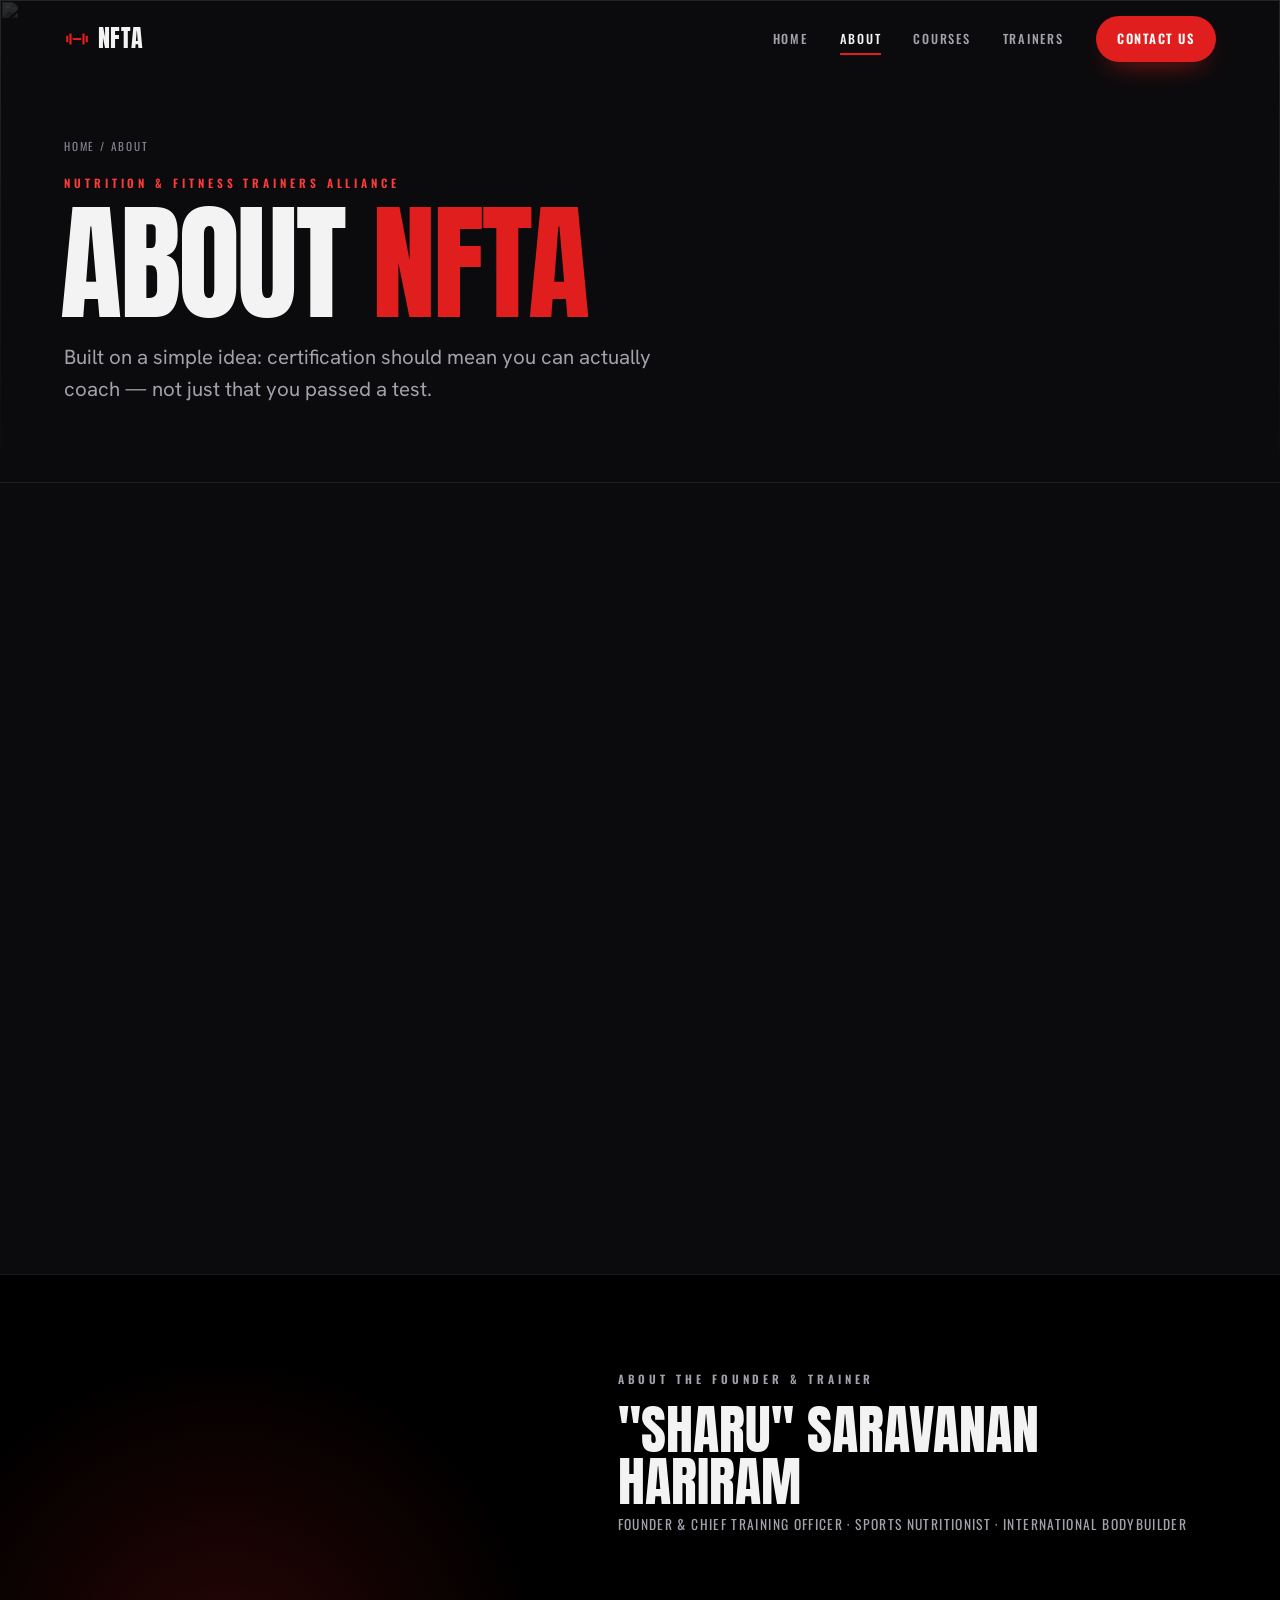
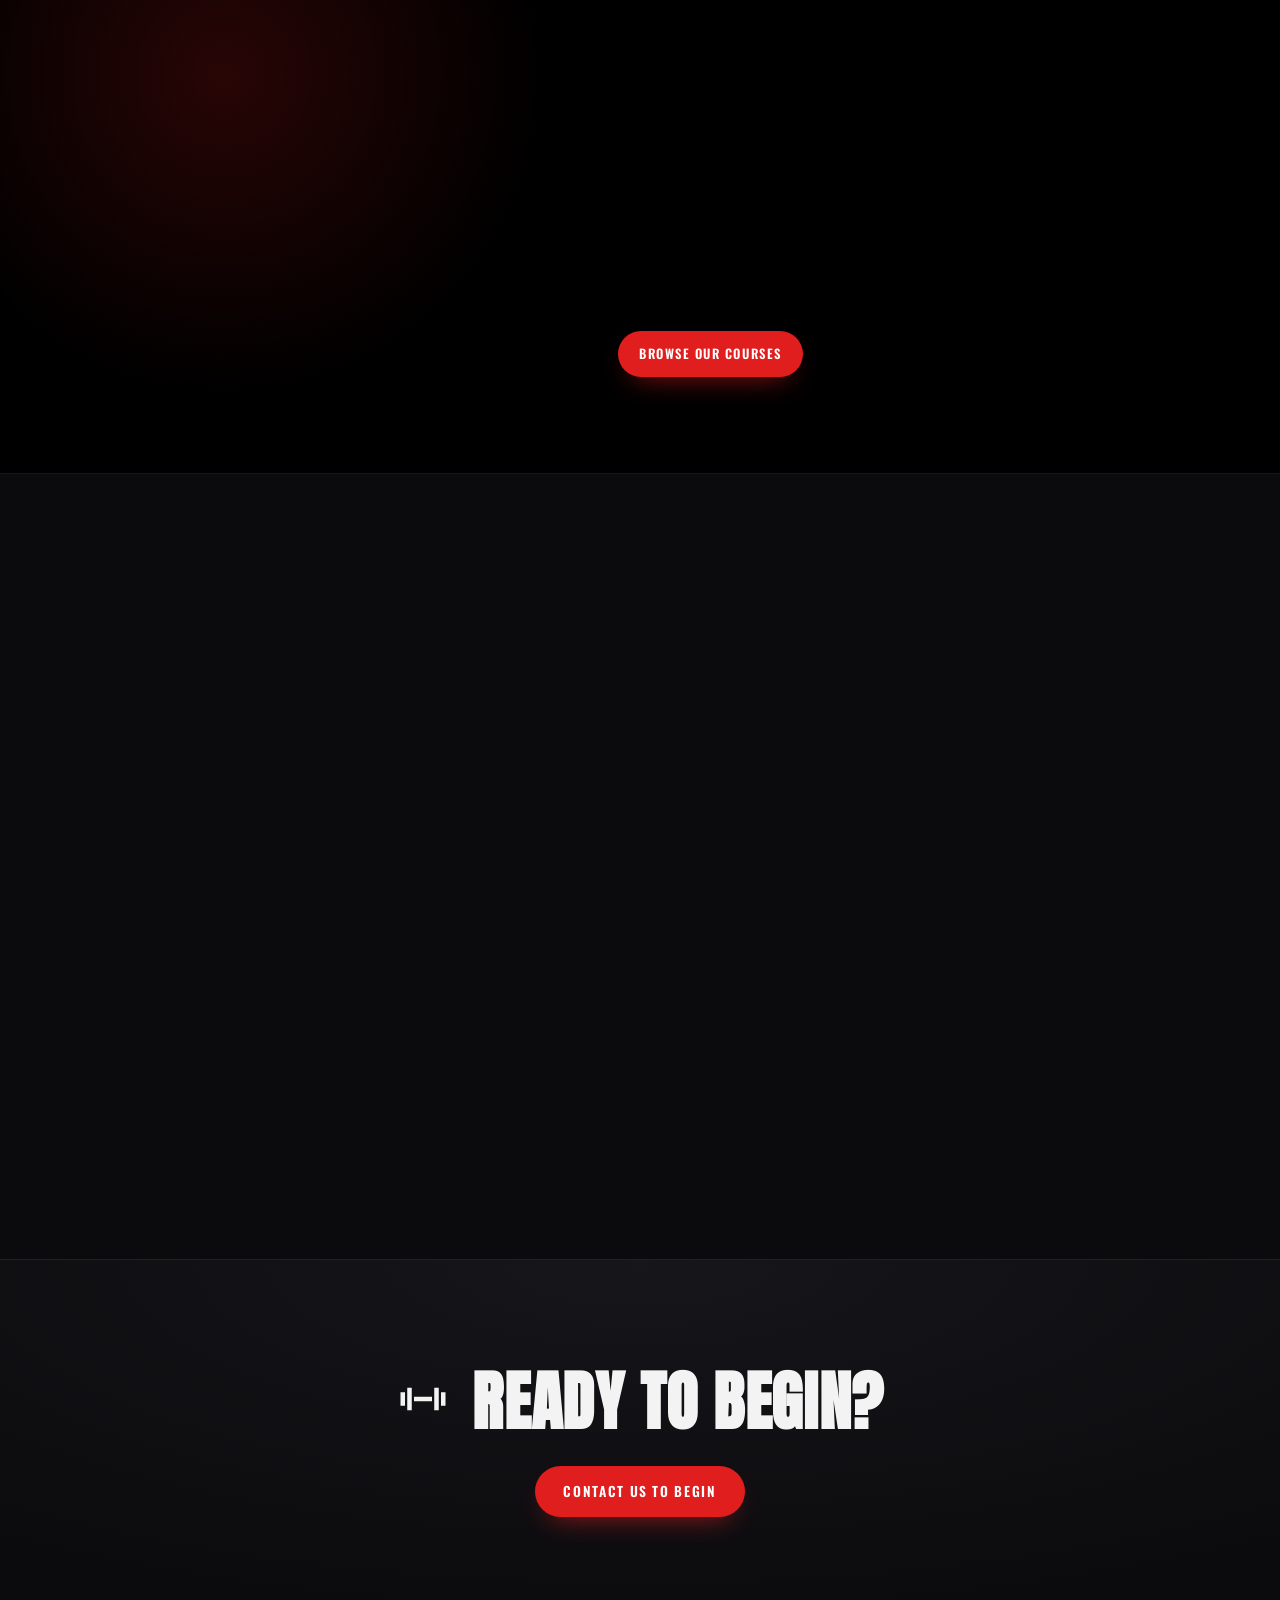
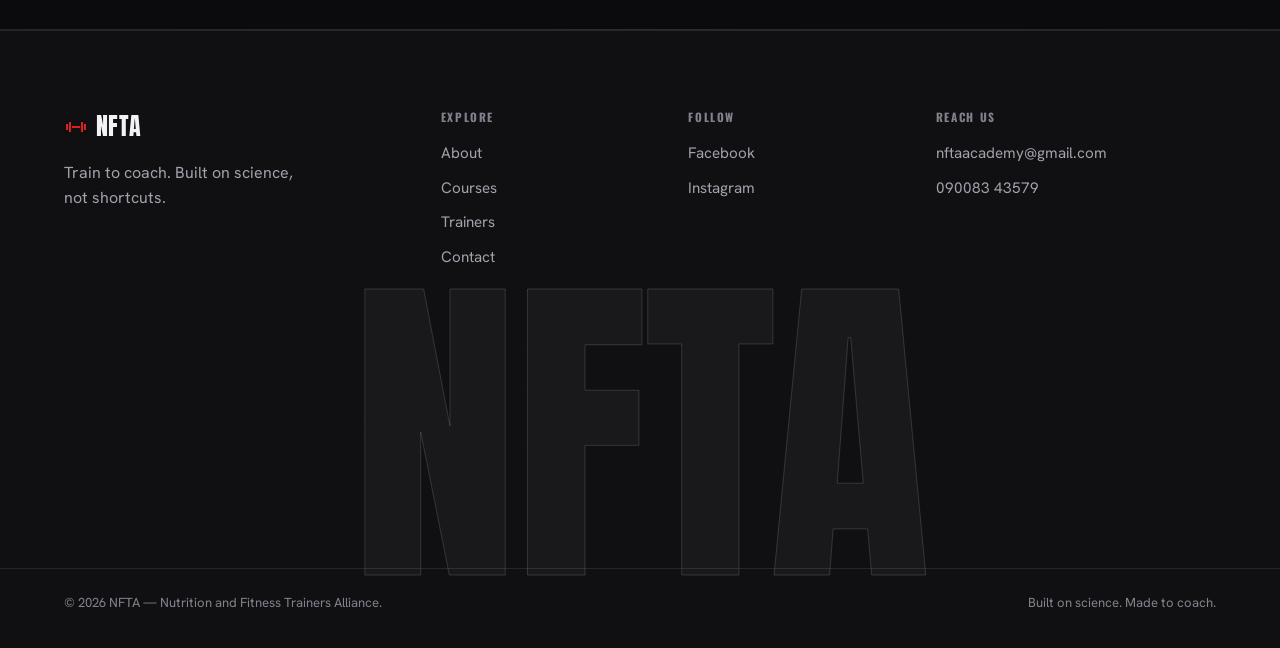
==== about.html @ 06f23789 "NFTA website — 5 pages, GSAP motion, custom cursor" ====
<!DOCTYPE html>
<html lang="en">
<head>
  <meta charset="UTF-8" />
  <meta name="viewport" content="width=device-width, initial-scale=1.0" />
  <title>About NFTA – Nutrition and Fitness Trainers Alliance</title>
  <meta name="description" content="Learn about NFTA (Nutrition and Fitness Trainers Alliance), founded by Saravanan &quot;Sharu&quot; Hariram, offering certified training in fitness, nutrition, and contest prep." />
  <meta name="keywords" content="About NFTA, NFTA story, certified trainers, fitness leadership, Saravanan Sharu Hariram" />
  <link rel="canonical" href="https://nfta.co.in/about.html" />
  <link rel="icon" href="data:image/svg+xml,%3Csvg xmlns='http://www.w3.org/2000/svg' viewBox='0 0 24 24'%3E%3Crect width='24' height='24' rx='5' fill='%230b0b0d'/%3E%3Cpath d='M2 9h2v6H2zM20 9h2v6h-2zM5 7h2v10H5zM17 7h2v10h-2zM8 11h8v2H8z' fill='%23e01e1e'/%3E%3C/svg%3E" />
  <meta property="og:title" content="About NFTA – Nutrition and Fitness Trainers Alliance" />
  <meta property="og:description" content="Founded by Saravanan &quot;Sharu&quot; Hariram — certified training in fitness, nutrition, and contest prep." />
  <meta property="og:type" content="website" />
  <meta property="og:url" content="https://nfta.co.in/about.html" />
  <meta property="og:image" content="https://nfta.co.in/assets/img/founder-sharu.jpg" />
  <meta name="twitter:card" content="summary_large_image" />
  <link rel="preconnect" href="https://fonts.googleapis.com" />
  <link rel="preconnect" href="https://fonts.gstatic.com" crossorigin />
  <link href="https://fonts.googleapis.com/css2?family=Anton&family=Oswald:wght@400;500;600;700&family=Hanken+Grotesk:wght@400;500;600;700&display=swap" rel="stylesheet" />
  <link rel="stylesheet" href="assets/css/styles.css" />
</head>
<body>
  <a class="skip" href="#main">Skip to content</a>
  <header class="nav" id="nav">
    <a href="index.html" class="nav__brand" aria-label="NFTA home">
      <svg class="nav__mark" viewBox="0 0 24 24" width="26" height="26" aria-hidden="true"><path d="M2 9h2v6H2zM20 9h2v6h-2zM5 7h2v10H5zM17 7h2v10h-2zM8 11h8v2H8z" fill="currentColor"/></svg>
      <span class="nav__name">NFTA</span>
    </a>
    <nav class="nav__links" aria-label="Primary">
      <a href="index.html">Home</a>
      <a href="about.html" aria-current="page">About</a>
      <a href="courses.html">Courses</a>
      <a href="trainers.html">Trainers</a>
    </nav>
    <a href="contact.html" class="btn btn--solid nav__cta">Contact Us</a>
    <button class="nav__burger" id="burger" aria-label="Menu" aria-expanded="false"><span></span><span></span></button>
  </header>

  <!-- PAGE HERO -->
  <section class="page-hero" id="main">
    <div class="page-hero__bg"><img src="https://images.unsplash.com/photo-1517836357463-d25dfeac3438?w=1600&q=80&auto=format&fit=crop" alt="" /></div>
    <div class="page-hero__inner">
      <p class="page-hero__crumb"><a href="index.html">Home</a> / About</p>
      <p class="eyebrow page-hero__eyebrow">Nutrition &amp; Fitness Trainers Alliance</p>
      <h1 class="page-hero__title">About <span class="accent">NFTA</span></h1>
      <p class="page-hero__sub">Built on a simple idea: certification should mean you can actually coach — not just that you passed a test.</p>
    </div>
  </section>

  <!-- STORY -->
  <section class="wrap">
    <div class="story">
      <figure class="story__media" data-tilt data-reveal>
        <img src="https://images.unsplash.com/photo-1594381898411-846e7d193883?w=800&q=80&auto=format&fit=crop" alt="Saravanan Sharu Hariram, Founder of NFTA" />
      </figure>
      <div class="story__copy">
        <h2 class="h-block" data-reveal>Our <span class="accent">Story</span></h2>
        <p class="lead-muted" data-reveal>
          NFTA was founded in 2023 by Saravanan "Sharu" Hariram — a trainer, sports nutritionist, and
          competitive bodybuilder who saw a gap in Indian fitness education: too many certifications taught
          theory disconnected from what coaching a real client actually requires.
        </p>
        <p data-reveal style="color:var(--muted)">
          NFTA was built to close that gap — combining scientific grounding with the applied, hands-on skill
          that coaching demands. The journey started earlier, in 2007, when Sharu began certifying trainers in
          South India; since then he has empowered <b style="color:var(--text)">2,500+ trainers</b> to build real
          careers in a fast-evolving industry.
        </p>
      </div>
    </div>
  </section>

  <!-- ABOUT THE FOUNDER & TRAINER -->
  <section class="founder-feat">
    <div class="founder-feat__grid">
      <figure class="founder-feat__photo" data-reveal>
        <img src="assets/img/founder-sharu.jpg" alt="Saravanan &quot;Sharu&quot; Hariram — Founder and Chief Training Officer of NFTA"
             style="aspect-ratio:5/7;object-fit:cover;background:#000"
             onerror="this.onerror=null;this.src='data:image/svg+xml;utf8,%3Csvg xmlns=%22http://www.w3.org/2000/svg%22 width=%22500%22 height=%22700%22%3E%3Crect width=%22500%22 height=%22700%22 fill=%22%23000%22/%3E%3Ctext x=%2250%25%22 y=%2246%25%22 fill=%22%23e01e1e%22 font-family=%22Arial%22 font-size=%2244%22 font-weight=%22bold%22 text-anchor=%22middle%22%3ESHARU%3C/text%3E%3Ctext x=%2250%25%22 y=%2253%25%22 fill=%22%23888%22 font-family=%22Arial%22 font-size=%2216%22 text-anchor=%22middle%22%3Esave founder-sharu.jpg here%3C/text%3E%3C/svg%3E'" />
        <span class="founder-feat__badge">International Master Trainer</span>
      </figure>
      <div class="founder-feat__copy">
        <p class="eyebrow">About the Founder &amp; Trainer</p>
        <h2 class="founder-feat__name">"Sharu" Saravanan Hariram</h2>
        <p class="founder-feat__role">Founder &amp; Chief Training Officer · Sports Nutritionist · International Bodybuilder</p>
        <p data-reveal>
          In <b>2007</b>, a certification course for trainers was initiated in South India by International Master
          Trainer and Sports Nutritionist "Sharu" Saravanan Hariram — with an objective to give students a solid
          understanding of the scientific principles related to fitness. He strongly believed that incorporating
          scientific knowledge into training programs is crucial for their effectiveness, because a structured
          educational program enables individuals to responsibly pursue their fitness and science-integrated goals.
        </p>
        <p data-reveal>
          So far, through his Certified Fitness Trainer course, he has empowered more than <b>2,500 trainers</b>
          and fitness enthusiasts to excel in the ever-evolving fitness industry — competent professionals who
          demonstrate their grasp of both the theoretical and practical aspects of fitness.
        </p>
        <div class="founder-feat__creds" data-reveal>
          <span>ACE-PT</span><span>CHFT</span><span>CSN</span><span>PY-T</span>
        </div>
        <div style="margin-top:1.8rem">
          <a href="courses.html" class="btn btn--solid">Browse Our Courses</a>
        </div>
      </div>
    </div>
  </section>

  <!-- VISION / MISSION -->
  <section class="wrap">
    <div class="vm">
      <article class="vm__card" data-card>
        <h3>Our <span class="accent">Vision</span></h3>
        <p>To be India's most trusted training body for fitness, nutrition, and physique coaching — producing certified professionals who are genuinely equipped to coach, not just credentialed to claim they can.</p>
      </article>
      <article class="vm__card" data-card>
        <h3>Our <span class="accent">Mission</span></h3>
        <p>To deliver applied, science-grounded training in fitness, nutrition, and contest-prep coaching — built on integrity, practical skill, and real coaching outcomes.</p>
      </article>
    </div>
  </section>

  <!-- VALUES -->
  <section class="wrap" style="padding-top:0">
    <h2 class="h-block" data-reveal>Our <span class="accent">Values</span></h2>
    <div class="values">
      <article class="value" data-card>
        <i>01</i><h4>Integrity in education</h4>
        <p>No overstated claims, no shortcuts in the curriculum. What we teach is what holds up in the field.</p>
      </article>
      <article class="value" data-card>
        <i>02</i><h4>Applied over theoretical</h4>
        <p>Every module is built to be usable in an actual coaching session — not just recited in an interview.</p>
      </article>
      <article class="value" data-card>
        <i>03</i><h4>Founder-led standards</h4>
        <p>Sharu stays directly involved in shaping the curriculum — the standards are set by someone still doing the work.</p>
      </article>
    </div>
  </section>

  <!-- CTA -->
  <section class="cta">
    <div class="cta__inner">
      <div class="cta__icon"><svg viewBox="0 0 24 24" width="54" height="54" aria-hidden="true"><path d="M2 9h2v6H2zM20 9h2v6h-2zM5 7h2v10H5zM17 7h2v10h-2zM8 11h8v2H8z" fill="currentColor"/></svg></div>
      <h2 class="cta__text">Ready To Begin?</h2>
    </div>
    <a href="contact.html" class="btn btn--solid cta__btn">Contact Us to Begin</a>
  </section>

  <!-- FOOTER -->
  <footer class="footer">
    <div class="footer__cols">
      <div class="footer__brand">
        <div class="nav__brand"><svg class="nav__mark" viewBox="0 0 24 24" width="24" height="24" aria-hidden="true"><path d="M2 9h2v6H2zM20 9h2v6h-2zM5 7h2v10H5zM17 7h2v10h-2zM8 11h8v2H8z" fill="currentColor"/></svg><span class="nav__name">NFTA</span></div>
        <p>Train to coach. Built on science, not shortcuts.</p>
      </div>
      <nav class="footer__nav" aria-label="Explore"><h4>Explore</h4><a href="about.html">About</a><a href="courses.html">Courses</a><a href="trainers.html">Trainers</a><a href="contact.html">Contact</a></nav>
      <nav class="footer__nav" aria-label="Social"><h4>Follow</h4><a href="https://www.facebook.com/NFTA.Academy" target="_blank" rel="noopener">Facebook</a><a href="https://instagram.com/nfta.academy" target="_blank" rel="noopener">Instagram</a></nav>
      <div class="footer__nav"><h4>Reach us</h4><a href="mailto:nftaacademy@gmail.com">nftaacademy@gmail.com</a><a href="tel:09008343579">090083 43579</a></div>
    </div>
    <div class="footer__wordmark" aria-hidden="true">NFTA</div>
    <div class="footer__base"><p>© 2026 NFTA — Nutrition and Fitness Trainers Alliance.</p><p>Built on science. Made to coach.</p></div>
  </footer>

  <script src="https://cdnjs.cloudflare.com/ajax/libs/gsap/3.12.5/gsap.min.js"></script>
  <script src="https://cdnjs.cloudflare.com/ajax/libs/gsap/3.12.5/ScrollTrigger.min.js"></script>
  <script src="assets/js/main.js"></script>
</body>
</html>
---- assets/css/styles.css ----
/* =========================================================
   NFTA — Personal Trainer Academy
   Design tokens. Swap --accent to NFTA orange (#ff4c00) later.
   ========================================================= */
:root{
  --bg:        #0b0b0d;
  --bg-2:      #101013;
  --surface:   #17171c;
  --surface-2: #1e1e24;
  --line:      rgba(255,255,255,.09);
  --text:      #f3f3f4;
  --muted:     #a2a2ac;
  --muted-2:   #82828d;

  /* ACCENT — change this one value to re-skin the whole site */
  --accent:    #e01e1e;
  --accent-hi: #ff3a3a;
  --accent-dk: #a41414;

  --maxw: 1280px;
  --pad: clamp(1.25rem, 5vw, 5rem);
  --r: 14px;

  --f-display: "Anton", "Oswald", sans-serif;
  --f-head:    "Oswald", sans-serif;
  --f-body:    "Hanken Grotesk", system-ui, sans-serif;
}

/* ---------- Reset ---------- */
*,*::before,*::after{ box-sizing:border-box; margin:0; padding:0; }
html{ scroll-behavior:smooth; -webkit-text-size-adjust:100%; }
body{
  background:var(--bg);
  color:var(--text);
  font-family:var(--f-body);
  line-height:1.55;
  overflow-x:hidden;
  -webkit-font-smoothing:antialiased;
}
img{ display:block; max-width:100%; height:auto; }
a{ color:inherit; text-decoration:none; }
ul,ol{ list-style:none; }
button{ font-family:inherit; cursor:pointer; }
::selection{ background:var(--accent); color:#fff; }

/* Visible keyboard focus (mouse users unaffected) */
:focus-visible{ outline:2px solid var(--accent-hi); outline-offset:3px; border-radius:3px; }
a:focus-visible,.btn:focus-visible{ outline-offset:4px; }
.field input:focus-visible,.field select:focus-visible,.field textarea:focus-visible{ outline:none; }
/* Skip link */
.skip{ position:absolute; left:-999px; top:0; z-index:300; background:var(--accent); color:#fff; padding:.7em 1.2em; border-radius:0 0 8px 0; font-family:var(--f-head); text-transform:uppercase; letter-spacing:.08em; font-size:.8rem; }
.skip:focus{ left:0; }

/* ---------- Shared typography ---------- */
.eyebrow{
  font-family:var(--f-head);
  text-transform:uppercase;
  letter-spacing:.34em;
  font-size:.72rem;
  font-weight:600;
  color:var(--accent-hi);
}
.h-section{
  font-family:var(--f-display);
  text-transform:uppercase;
  font-weight:400;
  font-size:clamp(2.4rem, 6vw, 5rem);
  line-height:.94;
  letter-spacing:-.015em;
}
.h-section .accent{ color:var(--accent); }
.accent{ color:var(--accent); }
.lead-muted{
  color:var(--muted);
  font-size:clamp(1rem, 1.3vw, 1.12rem);
  max-width:52ch;
}
.lead-muted em, .hero__lead em{ color:var(--text); font-style:normal; }

/* ---------- Buttons ---------- */
.btn{
  --bg-btn:var(--accent);
  display:inline-flex; align-items:center; gap:.55em;
  font-family:var(--f-head);
  text-transform:uppercase; letter-spacing:.12em;
  font-size:.8rem; font-weight:600;
  padding:.95em 1.6em;
  border-radius:100px;
  border:1.5px solid transparent;
  transition:transform .35s cubic-bezier(.2,.7,.2,1), background .3s, color .3s, border-color .3s;
  white-space:nowrap;
}
.btn:hover{ transform:translateY(-3px); }
.btn:active{ transform:translateY(-1px); transition-duration:.08s; }
.btn--solid{ background:var(--accent); color:#fff; box-shadow:0 12px 28px -14px rgba(224,30,30,.8); }
.btn--solid:hover{ background:var(--accent-hi); }
.btn--outline{ border-color:var(--line); color:var(--text); }
.btn--outline:hover{ border-color:var(--accent); color:var(--accent-hi); }
.btn--ghost{ border-color:rgba(255,255,255,.35); color:#fff; backdrop-filter:blur(6px); background:rgba(0,0,0,.15); }
.btn--ghost:hover{ background:var(--accent); border-color:var(--accent); }
.btn__arrow{ font-size:1.05em; }

/* =========================================================
   PRELOADER
   ========================================================= */
.preloader{
  position:fixed; inset:0; z-index:200;
  background:var(--bg);
  display:grid; place-content:center; gap:1.4rem;
}
.preloader__word{ display:flex; gap:.1em; font-family:var(--f-display); font-size:clamp(3rem,12vw,7rem); }
.preloader__word span{ opacity:0; transform:translateY(40%); }
.preloader__bar{ width:min(46vw,320px); height:3px; background:var(--line); overflow:hidden; border-radius:2px; }
.preloader__bar i{ display:block; height:100%; width:0; background:var(--accent); }
body.is-loaded .preloader{ pointer-events:none; }

/* =========================================================
   NAV
   ========================================================= */
.nav{
  position:fixed; inset:0 0 auto 0; z-index:100;
  display:flex; align-items:center; justify-content:space-between;
  gap:1.5rem;
  padding:1rem var(--pad);
  transition:background .4s, border-color .4s, box-shadow .4s;
  border-bottom:1px solid transparent;
}
.nav.is-stuck{
  background:rgba(11,11,13,.82);
  backdrop-filter:blur(14px);
  border-bottom-color:var(--line);
  box-shadow:0 10px 30px -20px rgba(0,0,0,.9);
}
.nav__brand{ display:flex; align-items:center; gap:.5rem; color:var(--text); }
.nav__mark{ color:var(--accent); }
.nav__name{ font-family:var(--f-display); font-size:1.5rem; letter-spacing:.02em; }
.nav__links{ display:flex; gap:2rem; margin-left:auto; }
.nav__links a{
  font-family:var(--f-head); text-transform:uppercase;
  letter-spacing:.14em; font-size:.78rem; font-weight:500; color:var(--muted);
  position:relative; padding:.2rem 0; transition:color .25s;
}
.nav__links a::after{
  content:""; position:absolute; left:0; bottom:-3px; height:2px; width:100%;
  background:var(--accent); transform:scaleX(0); transform-origin:left; transition:transform .3s ease;
}
.nav__links a:hover{ color:var(--text); }
.nav__links a:hover::after{ transform:scaleX(1); }
.nav__cta{ margin-left:.5rem; }
.nav__burger{ display:none; background:none; border:0; flex-direction:column; gap:5px; padding:6px; }
.nav__burger span{ width:24px; height:2px; background:var(--text); transition:.3s; }

/* =========================================================
   HERO
   ========================================================= */
.hero{ position:relative; min-height:100svh; display:flex; align-items:flex-end; overflow:hidden; }
.hero__media{ position:absolute; inset:0; z-index:0; }
.hero__media img{ width:100%; height:100%; object-fit:cover; object-position:center 20%; filter:grayscale(.3) contrast(1.05); }
.hero__scrim{
  position:absolute; inset:0;
  background:
    linear-gradient(180deg, rgba(11,11,13,.55) 0%, rgba(11,11,13,.1) 32%, rgba(11,11,13,.35) 60%, var(--bg) 99%),
    linear-gradient(90deg, rgba(11,11,13,.7) 0%, transparent 55%);
}
.hero__inner{
  position:relative; z-index:1; width:100%;
  max-width:var(--maxw); margin:0 auto;
  padding:7rem var(--pad) 0;
}
.hero__top{ max-width:640px; }
.hero__top .eyebrow{ margin-bottom:1rem; }
.hero__lead{
  font-family:var(--f-head); font-weight:400;
  font-size:clamp(1.05rem, 2vw, 1.5rem); line-height:1.35;
  color:var(--muted); max-width:36ch; margin-bottom:1.6rem;
}
.hero__join{ margin-bottom:1.5rem; }
.hero__display{
  font-family:var(--f-display); font-weight:400;
  text-transform:uppercase;
  font-size:clamp(4rem, 17vw, 16rem);
  line-height:.82; letter-spacing:-.02em;
  margin-left:-.04em;
  padding-bottom:2.2rem;
}
.hero__display .line{ display:block; overflow:hidden; }
.hero__display .w{ display:inline-block; transform:translateY(105%); }

/* =========================================================
   MARQUEE
   ========================================================= */
.marquee{
  background:var(--accent);
  color:#fff;
  border-block:1px solid rgba(0,0,0,.15);
  overflow:hidden;
  padding:.85rem 0;
}
.marquee__track{ display:flex; width:max-content; will-change:transform; }
.marquee__group{ display:flex; align-items:center; gap:1.6rem; padding-right:1.6rem; }
.marquee__group span{
  font-family:var(--f-head); text-transform:uppercase;
  letter-spacing:.1em; font-weight:600; font-size:clamp(.9rem,1.4vw,1.15rem);
  white-space:nowrap;
}
.marquee__group b{ color:rgba(255,255,255,.55); font-size:.8rem; }

/* =========================================================
   FORGED / ABOUT
   ========================================================= */
.forged{
  max-width:var(--maxw); margin:0 auto;
  padding:clamp(4.5rem,10vw,9rem) var(--pad);
  display:grid; grid-template-columns:1.05fr 1fr; gap:clamp(2rem,5vw,5rem);
  align-items:center;
}
.forged__gallery{ position:relative; min-height:440px; }
.forged__img{ position:absolute; border-radius:var(--r); overflow:hidden; box-shadow:0 30px 60px -25px rgba(0,0,0,.8); border:1px solid var(--line); }
.forged__img img{ width:100%; height:100%; object-fit:cover; filter:grayscale(.25); }
.forged__img--a{ width:56%; top:0; left:0; aspect-ratio:3/4; z-index:2; }
.forged__img--b{ width:46%; top:14%; right:0; aspect-ratio:4/5; z-index:3; }
.forged__img--c{ width:44%; bottom:0; left:20%; aspect-ratio:1/1; z-index:1; }
.forged__points{ margin-top:1.8rem; display:grid; gap:1rem; }
.forged__points li{ color:var(--muted); padding-left:1.3rem; position:relative; max-width:46ch; }
.forged__points li::before{ content:""; position:absolute; left:0; top:.6em; width:12px; height:2px; background:var(--accent); }
.forged__points b{ color:var(--text); font-weight:600; }
.forged__copy .lead-muted{ margin-top:1.2rem; }

/* =========================================================
   SECTION HEAD (shared)
   ========================================================= */
.section-head{
  max-width:var(--maxw); margin:0 auto;
  padding:clamp(3rem,7vw,6rem) var(--pad) 2.5rem;
  display:flex; justify-content:space-between; align-items:flex-end; gap:2rem; flex-wrap:wrap;
}
.section-head__aside{ text-align:right; }

/* =========================================================
   PROGRAMS
   ========================================================= */
.programs{ padding-bottom:clamp(3rem,6vw,5rem); }
.prog-grid{
  max-width:var(--maxw); margin:0 auto; padding:0 var(--pad);
  display:grid; grid-template-columns:repeat(4,1fr); gap:1.1rem;
}
.prog{
  background:var(--surface); border:1px solid var(--line); border-radius:var(--r);
  overflow:hidden; display:flex; flex-direction:column;
  transition:transform .4s cubic-bezier(.2,.7,.2,1), border-color .4s;
}
.prog:hover{ transform:translateY(-6px); border-color:rgba(224,30,30,.5); }
.prog__img{ aspect-ratio:4/5; overflow:hidden; position:relative; }
.prog__img img{ width:100%; height:100%; object-fit:cover; filter:grayscale(.4) brightness(.85); transition:transform .6s, filter .5s; }
.prog:hover .prog__img img{ transform:scale(1.06); filter:grayscale(0) brightness(1); }
.prog__body{ padding:1.2rem 1.15rem 1.4rem; display:flex; flex-direction:column; gap:.5rem; flex:1; }
.prog__body h3{ font-family:var(--f-head); text-transform:uppercase; font-size:1.02rem; letter-spacing:.03em; line-height:1.1; }
.prog__body p{ color:var(--muted); font-size:.9rem; flex:1; }
.prog__link{ font-family:var(--f-head); text-transform:uppercase; letter-spacing:.1em; font-size:.76rem; color:var(--accent-hi); display:inline-flex; gap:.4em; margin-top:.3rem; }
.prog__link.is-muted{ color:var(--muted-2); }
.prog__link span{ transition:transform .3s; }
.prog:hover .prog__link span{ transform:translate(3px,-3px); }
.prog__tag{ font-family:var(--f-head); text-transform:uppercase; letter-spacing:.14em; font-size:.65rem; color:var(--accent-hi); }
.prog--soon{ opacity:.86; }

/* =========================================================
   FOUNDER
   ========================================================= */
.founder{ background:var(--bg-2); border-block:1px solid var(--line); }
.founder__head{ max-width:var(--maxw); margin:0 auto; padding:clamp(4rem,8vw,7rem) var(--pad) 2rem; display:grid; gap:1rem; }
.founder__grid{
  max-width:var(--maxw); margin:0 auto; padding:0 var(--pad) clamp(4rem,8vw,7rem);
  display:grid; grid-template-columns:.85fr 1fr; gap:clamp(2rem,5vw,4.5rem); align-items:center;
}
.founder__photo{ position:relative; border-radius:var(--r); overflow:hidden; border:1px solid var(--line); box-shadow:0 40px 80px -35px rgba(0,0,0,.9); will-change:transform; }
.founder__photo img{ width:100%; aspect-ratio:4/5; object-fit:cover; filter:grayscale(.2) contrast(1.05); }
.founder__photo figcaption{ position:absolute; left:0; right:0; bottom:0; padding:1.4rem 1.3rem 1.2rem; display:grid; gap:.15rem; background:linear-gradient(0deg, rgba(8,8,10,.95), transparent); }
.founder__photo figcaption strong{ font-family:var(--f-head); text-transform:uppercase; font-size:1.15rem; letter-spacing:.02em; }
.founder__photo figcaption span{ color:var(--muted); font-size:.85rem; }
.founder__photo figcaption em{ color:var(--accent-hi); font-style:normal; font-size:.75rem; letter-spacing:.14em; text-transform:uppercase; margin-top:.3rem; }
.founder__bio{ font-size:1.08rem; color:var(--muted); max-width:46ch; margin-bottom:1.8rem; }
.founder__bio b{ color:var(--text); }
.whatlist{ display:grid; gap:.1rem; margin-bottom:2rem; border-top:1px solid var(--line); }
.whatlist li{ display:flex; align-items:center; gap:1.2rem; padding:1rem .2rem; border-bottom:1px solid var(--line); transition:transform .3s ease, color .3s; }
.whatlist li:hover{ transform:translateX(.7rem); }
.whatlist i{ font-family:var(--f-head); font-style:normal; color:var(--accent); font-size:.9rem; letter-spacing:.08em; min-width:2.4em; }
.whatlist span{ font-family:var(--f-head); text-transform:uppercase; letter-spacing:.04em; font-size:1rem; color:var(--text); }

/* =========================================================
   PRICING
   ========================================================= */
.plans{
  max-width:var(--maxw); margin:0 auto; padding:0 var(--pad) clamp(4rem,8vw,6rem);
  display:grid; grid-template-columns:repeat(3,1fr); gap:1.2rem; align-items:stretch;
}
.plan{
  background:var(--surface); border:1px solid var(--line); border-radius:var(--r);
  padding:2rem 1.8rem; display:flex; flex-direction:column; gap:1.4rem;
  position:relative; transition:transform .4s, border-color .4s;
}
.plan:hover{ transform:translateY(-6px); }
.plan--feature{ background:linear-gradient(180deg, rgba(224,30,30,.14), var(--surface) 60%); border-color:var(--accent); box-shadow:0 30px 70px -40px rgba(224,30,30,.7); }
.plan__badge{
  position:absolute; top:-.8rem; left:1.8rem;
  background:var(--accent); color:#fff;
  font-family:var(--f-head); text-transform:uppercase; letter-spacing:.12em;
  font-size:.66rem; font-weight:600; padding:.35em 1em; border-radius:100px;
}
.plan__head h3{ font-family:var(--f-head); text-transform:uppercase; font-size:1.15rem; letter-spacing:.02em; }
.plan__price{ font-family:var(--f-display); font-size:3rem; line-height:1; margin-top:.5rem; }
.plan__price .cur{ font-size:1.4rem; vertical-align:top; color:var(--muted); margin-right:.05em; }
.plan__meta{ color:var(--muted); font-size:.85rem; margin-top:.4rem; }
.plan__list{ display:grid; gap:.7rem; flex:1; }
.plan__list li{ color:var(--muted); font-size:.92rem; padding-left:1.5rem; position:relative; }
.plan__list li::before{
  content:""; position:absolute; left:0; top:.35em; width:.7rem; height:.7rem;
  border-left:2px solid var(--accent); border-bottom:2px solid var(--accent); transform:rotate(-45deg);
}
.plan__cta{ justify-content:center; width:100%; }

/* =========================================================
   CTA BANNER
   ========================================================= */
.cta{
  position:relative; overflow:hidden;
  background:radial-gradient(120% 140% at 50% 0%, #16161b 0%, var(--bg) 70%);
  border-block:1px solid var(--line);
  display:flex; flex-direction:column; align-items:center; gap:2rem;
  padding:clamp(4rem,9vw,7rem) var(--pad);
  text-align:center;
}
.cta__flex{ position:absolute; top:50%; transform:translateY(-50%); width:clamp(70px,10vw,130px); color:rgba(255,255,255,.05); }
.cta__flex--l{ left:2%; }
.cta__flex--r{ right:2%; }
.cta__inner{ display:flex; align-items:center; gap:1.4rem; flex-wrap:wrap; justify-content:center; }
.cta__icon{ color:var(--text); }
.cta__text{
  font-family:var(--f-display); text-transform:uppercase;
  font-size:clamp(1.8rem,5vw,4rem); line-height:.95; letter-spacing:.01em;
  display:flex; align-items:center; gap:.4em; flex-wrap:wrap; justify-content:center;
}
.cta__stack{ display:inline-flex; flex-direction:column; align-items:flex-start; line-height:.9; }
.cta__stack s{ color:var(--muted-2); font-size:.42em; text-decoration-thickness:2px; }
.cta__stack b{ color:var(--accent); font-weight:400; }
.cta__btn{ font-size:.85rem; padding:1.05em 2em; }

/* =========================================================
   CONTACT
   ========================================================= */
.contact{ max-width:var(--maxw); margin:0 auto; padding:clamp(4rem,8vw,7rem) var(--pad); }
.contact__grid{ display:grid; grid-template-columns:1fr 1fr; gap:clamp(2rem,5vw,5rem); align-items:start; }
.contact__intro .lead-muted{ margin-top:1.2rem; }
.contact__methods{ margin-top:2rem; display:grid; gap:1.1rem; border-top:1px solid var(--line); padding-top:1.5rem; }
.contact__methods li{ display:grid; gap:.2rem; }
.contact__methods span{ font-family:var(--f-head); text-transform:uppercase; letter-spacing:.14em; font-size:.68rem; color:var(--muted-2); }
.contact__methods a{ color:var(--text); font-size:1.05rem; transition:color .25s; }
.contact__methods a:hover{ color:var(--accent-hi); }

.contact__form{ background:var(--surface); border:1px solid var(--line); border-radius:var(--r); padding:clamp(1.5rem,3vw,2.2rem); display:grid; gap:1.1rem; }
.field{ display:grid; gap:.4rem; }
.field-row{ display:grid; grid-template-columns:1fr 1fr; gap:1.1rem; }
.field label{ font-family:var(--f-head); text-transform:uppercase; letter-spacing:.1em; font-size:.68rem; color:var(--muted); }
.field input,.field select,.field textarea{
  background:var(--bg); border:1px solid var(--line); border-radius:9px;
  padding:.8rem .9rem; color:var(--text); font-family:inherit; font-size:.95rem;
  transition:border-color .25s;
}
.field input:focus,.field select:focus,.field textarea:focus{ outline:none; border-color:var(--accent); }
.field textarea{ resize:vertical; }
.form-note{ color:var(--accent-hi); font-size:.9rem; }

/* =========================================================
   FOOTER
   ========================================================= */
.footer{ background:var(--bg-2); border-top:1px solid var(--line); overflow:hidden; }
.footer__cols{
  max-width:var(--maxw); margin:0 auto; padding:clamp(3rem,6vw,5rem) var(--pad) 2rem;
  display:grid; grid-template-columns:1.6fr 1fr 1fr 1.3fr; gap:2rem;
}
.footer__brand p{ color:var(--muted); margin-top:1rem; max-width:28ch; }
.footer__nav{ display:grid; gap:.7rem; align-content:start; }
.footer__nav h4{ font-family:var(--f-head); text-transform:uppercase; letter-spacing:.14em; font-size:.72rem; color:var(--muted-2); margin-bottom:.3rem; }
.footer__nav a{ color:var(--muted); font-size:.95rem; transition:color .25s; }
.footer__nav a:hover{ color:var(--accent-hi); }
.footer__wordmark{
  font-family:var(--f-display); text-align:center;
  font-size:clamp(5rem,26vw,24rem); line-height:.8;
  letter-spacing:-.01em; color:rgba(255,255,255,.04);
  -webkit-text-stroke:1px rgba(255,255,255,.14);
  padding:0 var(--pad); user-select:none;
}
.footer__base{
  max-width:var(--maxw); margin:0 auto; padding:1.5rem var(--pad) 2.2rem;
  display:flex; justify-content:space-between; gap:1rem; flex-wrap:wrap;
  border-top:1px solid var(--line);
  color:var(--muted-2); font-size:.82rem;
}

/* =========================================================
   REVEAL (JS-driven). No-JS fallback = visible.
   ========================================================= */
[data-reveal]{ opacity:0; transform:translateY(24px); transition:opacity .7s ease, transform .75s cubic-bezier(.2,.7,.2,1); }
[data-reveal].is-in{ opacity:1; transform:none; }
[data-card]{ opacity:0; transform:translateY(40px); transition:opacity .7s ease, transform .75s cubic-bezier(.2,.7,.2,1); }
[data-card].is-in{ opacity:1; transform:none; }
/* Headings clip-rise instead of a plain fade */
.h-section[data-reveal], .h-block[data-reveal]{
  clip-path:inset(0 0 110% 0); transform:translateY(6px);
  transition:opacity .8s ease, transform .8s ease, clip-path .9s cubic-bezier(.2,.7,.2,1);
}
.h-section[data-reveal].is-in, .h-block[data-reveal].is-in{ clip-path:inset(0 0 -14% 0); transform:none; }
.no-js [data-reveal], .no-js [data-card]{ opacity:1 !important; transform:none !important; clip-path:none !important; }

/* =========================================================
   RESPONSIVE
   ========================================================= */
@media (max-width:1024px){
  .forged{ grid-template-columns:1fr; }
  .forged__gallery{ min-height:52vw; max-width:520px; }
  .prog-grid{ grid-template-columns:repeat(2,1fr); }
  .founder__grid{ grid-template-columns:1fr; }
  .founder__photo{ max-width:420px; }
  .section-head__aside{ text-align:left; }
}
@media (max-width:760px){
  .nav__links,.nav__cta{ display:none; }
  .nav__burger{ display:flex; }
  .nav.mobile-open .nav__links{
    display:flex; position:absolute; top:100%; left:0; right:0; flex-direction:column;
    background:rgba(11,11,13,.97); backdrop-filter:blur(14px); padding:1.5rem var(--pad); gap:1.3rem;
    border-bottom:1px solid var(--line);
  }
  .plans{ grid-template-columns:1fr; max-width:440px; }
  .plan--feature{ order:-1; }
  .contact__grid{ grid-template-columns:1fr; }
  .field-row{ grid-template-columns:1fr; }
  .footer__cols{ grid-template-columns:1fr 1fr; }
  .footer__base{ flex-direction:column; }
  .cta__flex{ display:none; }
}
@media (max-width:460px){
  .prog-grid{ grid-template-columns:1fr; max-width:360px; margin-inline:auto; }
  .footer__cols{ grid-template-columns:1fr; }
}

/* =========================================================
   CUSTOM CURSOR (injected by JS; desktop + fine-pointer only)
   ========================================================= */
.has-cursor{ cursor:none; }
.has-cursor a,.has-cursor button,.has-cursor .prog,.has-cursor .plan,.has-cursor .member{ cursor:none; }
.has-cursor input,.has-cursor textarea,.has-cursor select{ cursor:auto; }  /* keep text caret */

.cursor-dot,.cursor-ring{
  position:fixed; top:0; left:0; z-index:9999; pointer-events:none;
  border-radius:50%; opacity:0; transition:opacity .3s ease;
}
.cursor-dot{ width:7px; height:7px; background:var(--accent); }
.cursor-ring{
  width:42px; height:42px; border:1.5px solid rgba(255,255,255,.55);
  transition:opacity .3s ease, scale .28s cubic-bezier(.2,.7,.2,1), background .28s ease, border-color .28s ease;
}
.has-cursor.cursor-ready .cursor-dot,
.has-cursor.cursor-ready .cursor-ring{ opacity:1; }
.cursor-ring.is-active{ scale:1.7; background:rgba(224,30,30,.12); border-color:var(--accent); }
.cursor-dot.is-active{ scale:0; }
.cursor-ring.is-down{ scale:.8; }

/* =========================================================
   INNER PAGES
   ========================================================= */
.nav__links a[aria-current="page"]{ color:var(--text); }
.nav__links a[aria-current="page"]::after{ transform:scaleX(1); }

/* ---- Page hero (compact) ---- */
.page-hero{
  position:relative; overflow:hidden;
  padding:calc(7rem + 2vw) var(--pad) clamp(3rem,6vw,5rem);
  border-bottom:1px solid var(--line);
}
.page-hero__bg{ position:absolute; inset:0; z-index:0; }
.page-hero__bg img{ width:100%; height:100%; object-fit:cover; filter:grayscale(.5) brightness(.4); }
.page-hero__bg::after{ content:""; position:absolute; inset:0; background:linear-gradient(180deg, rgba(11,11,13,.6), var(--bg)); }
.page-hero__inner{ position:relative; z-index:1; max-width:var(--maxw); margin:0 auto; }
.page-hero__eyebrow{ margin-bottom:1rem; }
.page-hero__title{
  font-family:var(--f-display); text-transform:uppercase; font-weight:400;
  font-size:clamp(3rem,10vw,8rem); line-height:.86; letter-spacing:-.02em; margin-left:-.03em;
}
.page-hero__title .accent{ color:var(--accent); }
.page-hero__sub{ color:var(--muted); font-size:clamp(1.05rem,1.6vw,1.35rem); max-width:56ch; margin-top:1.5rem; }
.page-hero__crumb{ font-family:var(--f-head); text-transform:uppercase; letter-spacing:.16em; font-size:.7rem; color:var(--muted-2); margin-bottom:1.2rem; }
.page-hero__crumb a{ color:var(--muted-2); }
.page-hero__crumb a:hover{ color:var(--accent-hi); }

/* ---- Generic content wrap ---- */
.wrap{ max-width:var(--maxw); margin:0 auto; padding:clamp(3.5rem,7vw,6rem) var(--pad); }
.wrap--tight{ max-width:900px; }

/* ---- About: story ---- */
.story{ display:grid; grid-template-columns:.9fr 1.1fr; gap:clamp(2rem,5vw,4.5rem); align-items:center; }
.story__media{ border-radius:var(--r); overflow:hidden; border:1px solid var(--line); }
.story__media img{ width:100%; aspect-ratio:4/5; object-fit:cover; filter:grayscale(.25); }
.story__copy .lead-muted{ margin-top:1.2rem; }
.story__copy p + p{ margin-top:1rem; }

/* ---- Founder feature (real cut-out photo on black) ---- */
.founder-feat{
  background:#000; border-block:1px solid var(--line); position:relative; overflow:hidden;
}
.founder-feat::before{
  content:""; position:absolute; left:-10%; top:10%; width:55%; height:80%;
  background:radial-gradient(circle, rgba(224,30,30,.18), transparent 68%); pointer-events:none;
}
.founder-feat__grid{
  max-width:var(--maxw); margin:0 auto; padding:clamp(3rem,6vw,5rem) var(--pad);
  display:grid; grid-template-columns:.9fr 1.1fr; gap:clamp(1.5rem,5vw,4rem); align-items:center; position:relative; z-index:1;
}
.founder-feat__photo{ position:relative; align-self:end; }
.founder-feat__photo img{
  width:100%; max-width:460px; margin:0 auto; display:block;
  filter:drop-shadow(0 30px 60px rgba(0,0,0,.7));
}
.founder-feat__badge{
  position:absolute; bottom:1rem; left:50%; transform:translateX(-50%);
  background:var(--accent); color:#fff; font-family:var(--f-head); text-transform:uppercase;
  letter-spacing:.14em; font-size:.7rem; font-weight:600; padding:.5em 1.2em; border-radius:100px; white-space:nowrap;
}
.founder-feat__copy .eyebrow{ margin-bottom:1rem; }
.founder-feat__name{
  font-family:var(--f-display); text-transform:uppercase; font-weight:400;
  font-size:clamp(2rem,4.5vw,3.4rem); line-height:.95; margin-bottom:.4rem;
}
.founder-feat__role{ font-family:var(--f-head); text-transform:uppercase; letter-spacing:.1em; color:var(--accent-hi); font-size:.85rem; margin-bottom:1.5rem; }
.founder-feat__copy p{ color:var(--muted); }
.founder-feat__copy p + p{ margin-top:1rem; }
.founder-feat__copy b{ color:var(--text); }
.founder-feat__creds{ display:flex; flex-wrap:wrap; gap:.6rem; margin-top:1.6rem; }
.founder-feat__creds span{
  border:1px solid var(--line); border-radius:100px; padding:.4em 1em;
  font-family:var(--f-head); text-transform:uppercase; letter-spacing:.08em; font-size:.72rem; color:var(--muted);
}

/* ---- Vision / Mission split ---- */
.vm{ display:grid; grid-template-columns:1fr 1fr; gap:1.2rem; }
.vm__card{ background:var(--surface); border:1px solid var(--line); border-radius:var(--r); padding:clamp(1.6rem,3vw,2.4rem); }
.vm__card h3{ font-family:var(--f-head); text-transform:uppercase; letter-spacing:.04em; font-size:1.3rem; margin-bottom:.7rem; }
.vm__card h3 .accent{ color:var(--accent); }
.vm__card p{ color:var(--muted); }

/* ---- Values grid ---- */
.values{ display:grid; grid-template-columns:repeat(3,1fr); gap:1.2rem; }
.value{ border:1px solid var(--line); border-radius:var(--r); padding:1.8rem 1.5rem; background:var(--bg-2); }
.value i{ font-family:var(--f-display); font-style:normal; color:var(--accent); font-size:1.6rem; display:block; margin-bottom:.6rem; }
.value h4{ font-family:var(--f-head); text-transform:uppercase; letter-spacing:.03em; font-size:1.05rem; margin-bottom:.5rem; }
.value p{ color:var(--muted); font-size:.92rem; }

/* ---- Courses: detail rows ---- */
.course{
  display:grid; grid-template-columns:.8fr 1.2fr; gap:clamp(1.5rem,4vw,3.5rem);
  align-items:center; padding:clamp(2rem,4vw,3rem) 0; border-top:1px solid var(--line);
}
.course:last-child{ border-bottom:1px solid var(--line); }
.course--flip .course__media{ order:2; }
.course__media{ border-radius:var(--r); overflow:hidden; border:1px solid var(--line); position:relative; }
.course__media img{ width:100%; aspect-ratio:4/3; object-fit:cover; filter:grayscale(.35) brightness(.9); transition:transform .6s, filter .5s; }
.course:hover .course__media img{ transform:scale(1.05); filter:grayscale(0) brightness(1); }
.course__tag{ font-family:var(--f-head); text-transform:uppercase; letter-spacing:.14em; font-size:.7rem; color:var(--accent-hi); }
.course__title{ font-family:var(--f-head); text-transform:uppercase; font-size:clamp(1.5rem,3vw,2.2rem); line-height:1.05; margin:.4rem 0 .8rem; }
.course__desc{ color:var(--muted); max-width:52ch; }
.course__learn{ display:flex; flex-wrap:wrap; gap:1.4rem; margin:1.3rem 0; }
.course__learn li{ position:relative; padding-left:1.4rem; color:var(--muted); font-size:.92rem; min-width:min(240px,100%); }
.course__learn li::before{ content:""; position:absolute; left:0; top:.35em; width:.7rem; height:.7rem; border-left:2px solid var(--accent); border-bottom:2px solid var(--accent); transform:rotate(-45deg); }
.course__foot{ display:flex; align-items:center; gap:1.4rem; flex-wrap:wrap; margin-top:1.4rem; }
.course__price{ font-family:var(--f-display); font-size:2.2rem; line-height:1; }
.course__price .cur{ font-size:1.1rem; color:var(--muted); vertical-align:top; }
.course__price small{ display:block; font-family:var(--f-body); font-size:.72rem; letter-spacing:.02em; color:var(--muted); margin-top:.2rem; }

/* ---- Trainers ---- */
.trainer{
  display:grid; grid-template-columns:.85fr 1.15fr; gap:clamp(2rem,5vw,4.5rem);
  align-items:center; max-width:var(--maxw); margin:0 auto; padding:0 var(--pad);
}
.team{ display:grid; grid-template-columns:repeat(3,1fr); gap:1.2rem; }
.member{ background:var(--surface); border:1px solid var(--line); border-radius:var(--r); overflow:hidden; }
.member__img{ aspect-ratio:1/1; overflow:hidden; }
.member__img img{ width:100%; height:100%; object-fit:cover; filter:grayscale(.5); transition:filter .5s, transform .6s; }
.member:hover .member__img img{ filter:grayscale(0); transform:scale(1.05); }
.member__body{ padding:1.1rem 1.2rem 1.4rem; }
.member__body h4{ font-family:var(--f-head); text-transform:uppercase; font-size:1.05rem; }
.member__body span{ color:var(--accent-hi); font-size:.8rem; text-transform:uppercase; letter-spacing:.1em; }
.member__body p{ color:var(--muted); font-size:.88rem; margin-top:.5rem; }

/* ---- Stat band ---- */
.stats{ display:grid; grid-template-columns:repeat(4,1fr); gap:1.2rem; text-align:center; }
.stat b{ font-family:var(--f-display); font-size:clamp(2.4rem,5vw,3.6rem); display:block; line-height:1; color:var(--accent); }
.stat span{ font-family:var(--f-head); text-transform:uppercase; letter-spacing:.1em; font-size:.74rem; color:var(--muted); margin-top:.5rem; display:block; }

/* ---- FAQ ---- */
.faq{ display:grid; gap:.8rem; }
.faq__item{ border:1px solid var(--line); border-radius:var(--r); overflow:hidden; background:var(--surface); }
.faq__q{
  width:100%; text-align:left; background:none; border:0; color:var(--text);
  font-family:var(--f-head); text-transform:uppercase; letter-spacing:.02em; font-size:1rem;
  padding:1.2rem 1.4rem; display:flex; justify-content:space-between; align-items:center; gap:1rem;
}
.faq__q::after{ content:"+"; color:var(--accent); font-size:1.5rem; line-height:1; transition:transform .3s; }
.faq__item.is-open .faq__q::after{ transform:rotate(45deg); }
.faq__a{ overflow:hidden; height:0; }
.no-js .faq__a{ height:auto; }
.faq__a p{ color:var(--muted); font-size:.95rem; padding:.2rem 1.4rem 1.3rem; }

/* ---- Section title (inner) ---- */
.h-block{ font-family:var(--f-display); text-transform:uppercase; font-weight:400; font-size:clamp(2rem,5vw,3.4rem); line-height:.95; margin-bottom:2rem; }
.h-block .accent{ color:var(--accent); }

@media (max-width:1024px){
  .story,.vm,.trainer{ grid-template-columns:1fr; }
  .story__media,.trainer figure{ max-width:460px; }
  .values,.team{ grid-template-columns:repeat(2,1fr); }
  .stats{ grid-template-columns:repeat(2,1fr); }
  .course,.course--flip .course__media{ grid-template-columns:1fr; order:0; }
}
@media (max-width:600px){
  .values,.team{ grid-template-columns:1fr; }
}

/* ---------- Reduced motion ---------- */
@media (prefers-reduced-motion:reduce){
  *{ animation-duration:.001ms !important; transition-duration:.001ms !important; scroll-behavior:auto !important; }
  [data-reveal],[data-card]{ opacity:1 !important; transform:none !important; clip-path:none !important; }
  .hero__display .w{ transform:none !important; }
}
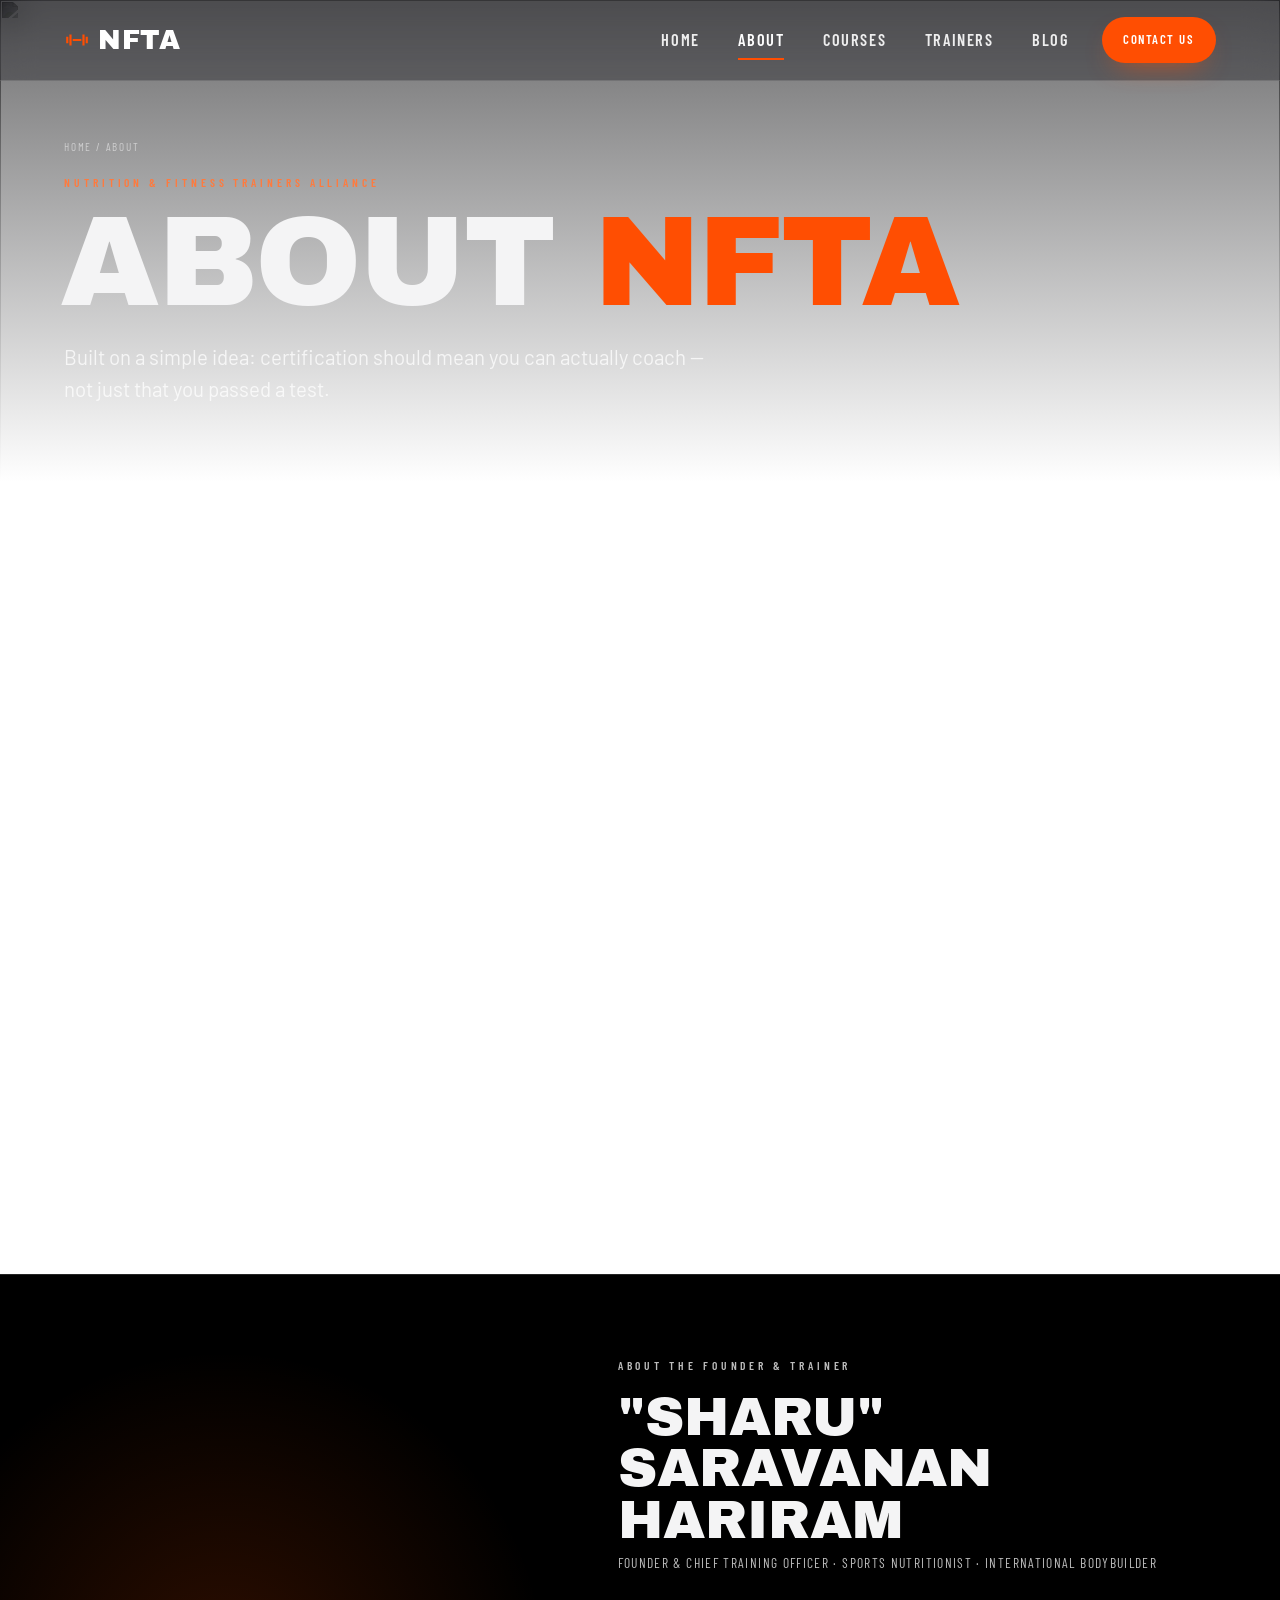
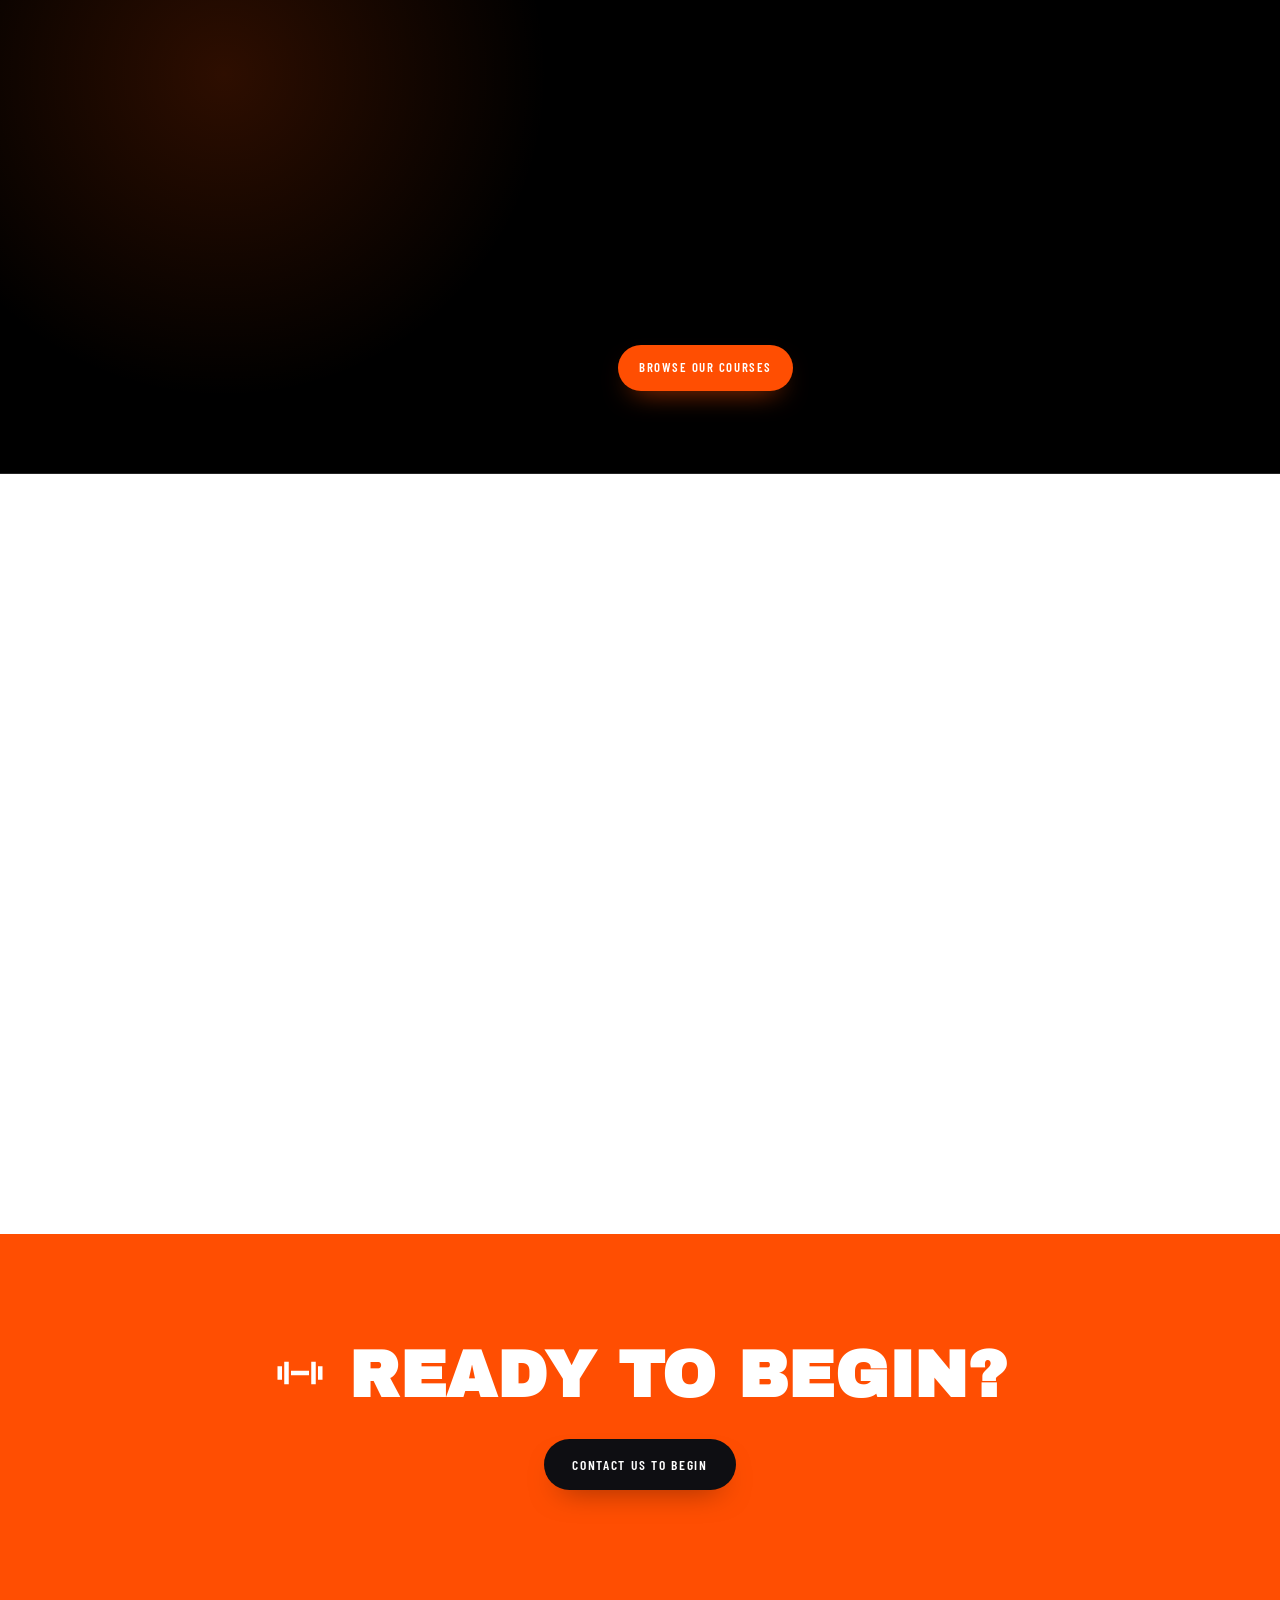
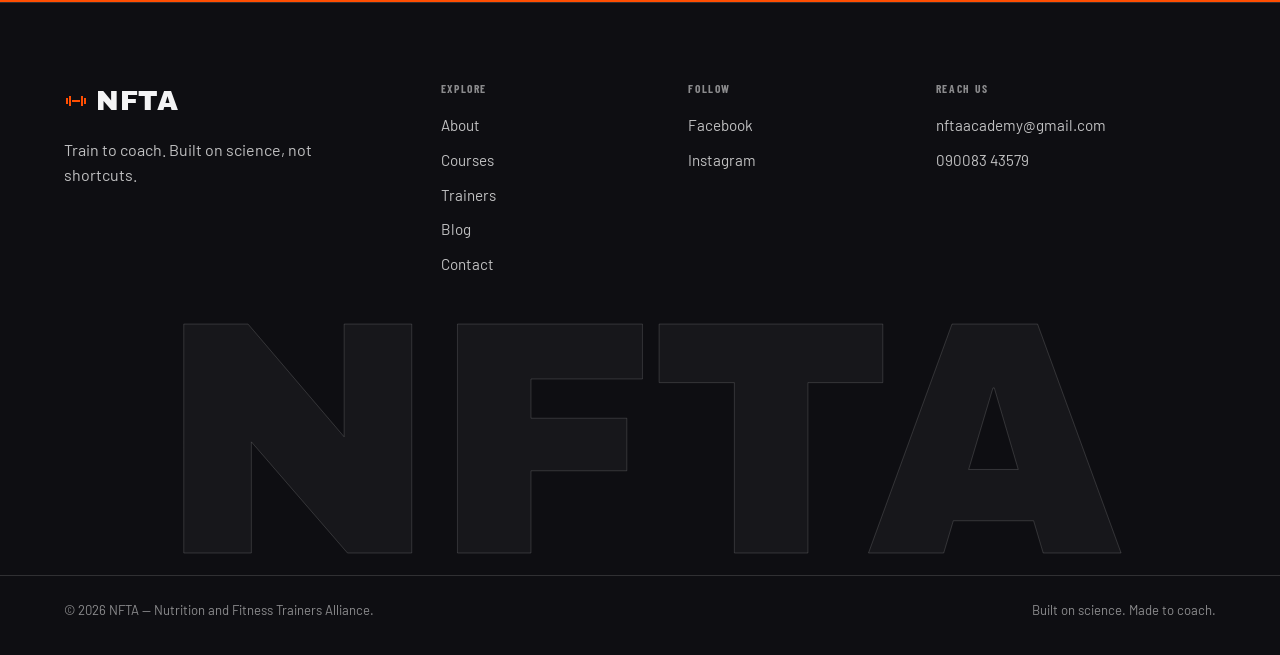
==== commit 331a9b83: "White/orange theme, glass header, motion, course detail pages + FAQs, blog" ====
--- a/about.html
+++ b/about.html
@@ -7,7 +7,7 @@
   <meta name="description" content="Learn about NFTA (Nutrition and Fitness Trainers Alliance), founded by Saravanan &quot;Sharu&quot; Hariram, offering certified training in fitness, nutrition, and contest prep." />
   <meta name="keywords" content="About NFTA, NFTA story, certified trainers, fitness leadership, Saravanan Sharu Hariram" />
   <link rel="canonical" href="https://nfta.co.in/about.html" />
-  <link rel="icon" href="data:image/svg+xml,%3Csvg xmlns='http://www.w3.org/2000/svg' viewBox='0 0 24 24'%3E%3Crect width='24' height='24' rx='5' fill='%230b0b0d'/%3E%3Cpath d='M2 9h2v6H2zM20 9h2v6h-2zM5 7h2v10H5zM17 7h2v10h-2zM8 11h8v2H8z' fill='%23e01e1e'/%3E%3C/svg%3E" />
+  <link rel="icon" href="data:image/svg+xml,%3Csvg xmlns='http://www.w3.org/2000/svg' viewBox='0 0 24 24'%3E%3Crect width='24' height='24' rx='5' fill='%230b0b0d'/%3E%3Cpath d='M2 9h2v6H2zM20 9h2v6h-2zM5 7h2v10H5zM17 7h2v10h-2zM8 11h8v2H8z' fill='%23ff4e02'/%3E%3C/svg%3E" />
   <meta property="og:title" content="About NFTA – Nutrition and Fitness Trainers Alliance" />
   <meta property="og:description" content="Founded by Saravanan &quot;Sharu&quot; Hariram — certified training in fitness, nutrition, and contest prep." />
   <meta property="og:type" content="website" />
@@ -16,8 +16,8 @@
   <meta name="twitter:card" content="summary_large_image" />
   <link rel="preconnect" href="https://fonts.googleapis.com" />
   <link rel="preconnect" href="https://fonts.gstatic.com" crossorigin />
-  <link href="https://fonts.googleapis.com/css2?family=Anton&family=Oswald:wght@400;500;600;700&family=Hanken+Grotesk:wght@400;500;600;700&display=swap" rel="stylesheet" />
-  <link rel="stylesheet" href="assets/css/styles.css" />
+  <link href="https://fonts.googleapis.com/css2?family=Archivo+Black&family=Barlow+Condensed:wght@500;600;700&family=Barlow:wght@400;500;600;700&display=swap" rel="stylesheet" />
+  <link rel="stylesheet" href="assets/css/styles.css?v=5" />
 </head>
 <body>
   <a class="skip" href="#main">Skip to content</a>
@@ -30,7 +30,7 @@
       <a href="index.html">Home</a>
       <a href="about.html" aria-current="page">About</a>
       <a href="courses.html">Courses</a>
-      <a href="trainers.html">Trainers</a>
+      <a href="trainers.html">Trainers</a><a href="blog.html">Blog</a>
     </nav>
     <a href="contact.html" class="btn btn--solid nav__cta">Contact Us</a>
     <button class="nav__burger" id="burger" aria-label="Menu" aria-expanded="false"><span></span><span></span></button>
@@ -154,7 +154,7 @@
         <div class="nav__brand"><svg class="nav__mark" viewBox="0 0 24 24" width="24" height="24" aria-hidden="true"><path d="M2 9h2v6H2zM20 9h2v6h-2zM5 7h2v10H5zM17 7h2v10h-2zM8 11h8v2H8z" fill="currentColor"/></svg><span class="nav__name">NFTA</span></div>
         <p>Train to coach. Built on science, not shortcuts.</p>
       </div>
-      <nav class="footer__nav" aria-label="Explore"><h4>Explore</h4><a href="about.html">About</a><a href="courses.html">Courses</a><a href="trainers.html">Trainers</a><a href="contact.html">Contact</a></nav>
+      <nav class="footer__nav" aria-label="Explore"><h4>Explore</h4><a href="about.html">About</a><a href="courses.html">Courses</a><a href="trainers.html">Trainers</a><a href="blog.html">Blog</a><a href="contact.html">Contact</a></nav>
       <nav class="footer__nav" aria-label="Social"><h4>Follow</h4><a href="https://www.facebook.com/NFTA.Academy" target="_blank" rel="noopener">Facebook</a><a href="https://instagram.com/nfta.academy" target="_blank" rel="noopener">Instagram</a></nav>
       <div class="footer__nav"><h4>Reach us</h4><a href="mailto:nftaacademy@gmail.com">nftaacademy@gmail.com</a><a href="tel:09008343579">090083 43579</a></div>
     </div>
@@ -164,6 +164,6 @@
 
   <script src="https://cdnjs.cloudflare.com/ajax/libs/gsap/3.12.5/gsap.min.js"></script>
   <script src="https://cdnjs.cloudflare.com/ajax/libs/gsap/3.12.5/ScrollTrigger.min.js"></script>
-  <script src="assets/js/main.js"></script>
+  <script src="assets/js/main.js?v=5"></script>
 </body>
 </html>
--- a/assets/css/styles.css
+++ b/assets/css/styles.css
@@ -3,28 +3,46 @@
    Design tokens. Swap --accent to NFTA orange (#ff4c00) later.
    ========================================================= */
 :root{
-  --bg:        #0b0b0d;
-  --bg-2:      #101013;
-  --surface:   #17171c;
-  --surface-2: #1e1e24;
-  --line:      rgba(255,255,255,.09);
-  --text:      #f3f3f4;
-  --muted:     #a2a2ac;
-  --muted-2:   #82828d;
-
-  /* ACCENT — change this one value to re-skin the whole site */
-  --accent:    #e01e1e;
-  --accent-hi: #ff3a3a;
-  --accent-dk: #a41414;
+  /* Light theme */
+  --bg:        #ffffff;
+  --bg-2:      #f6f5f2;
+  --surface:   #ffffff;
+  --surface-2: #f1f0ec;
+  --line:      rgba(18,18,22,.12);
+  --text:      #14141a;
+  --muted:     #55555f;
+  --muted-2:   #6b6b75;
+  --ink:       #0e0e12;   /* dark-band background */
+
+  /* Brand orange */
+  --accent:    #ff4e02;   /* fills, large display accents */
+  --accent-hi: #c43c00;   /* small orange TEXT on white (AA) + button hover */
+  --accent-dk: #cc3d00;
 
   --maxw: 1280px;
   --pad: clamp(1.25rem, 5vw, 5rem);
   --r: 14px;
 
-  --f-display: "Anton", "Oswald", sans-serif;
-  --f-head:    "Oswald", sans-serif;
-  --f-body:    "Hanken Grotesk", system-ui, sans-serif;
-}
+  --f-display: "Archivo Black", "Arial Black", sans-serif;
+  --f-head:    "Barlow Condensed", sans-serif;
+  --f-body:    "Barlow", system-ui, sans-serif;
+}
+
+/* ---- Dark bands: re-scope tokens to light text so sections that sit
+   over photography or need contrast stay legible on a white site ---- */
+.hero, .page-hero, .founder-feat, .footer{
+  color:var(--text);
+  --text:#f4f4f5;
+  --muted:rgba(255,255,255,.74);
+  --muted-2:rgba(255,255,255,.52);
+  --line:rgba(255,255,255,.14);
+  --surface:#17171c; --surface-2:#1e1e24;
+  --accent-hi:#ff7a3d;   /* bright orange text on dark */
+}
+.footer{ background:var(--ink); }
+.founder__photo figcaption{ color:#fff; }
+.founder__photo figcaption span{ color:rgba(255,255,255,.72); }
+.founder__photo figcaption em{ color:#ff7a3d; }
 
 /* ---------- Reset ---------- */
 *,*::before,*::after{ box-sizing:border-box; margin:0; padding:0; }
@@ -92,7 +110,7 @@
 }
 .btn:hover{ transform:translateY(-3px); }
 .btn:active{ transform:translateY(-1px); transition-duration:.08s; }
-.btn--solid{ background:var(--accent); color:#fff; box-shadow:0 12px 28px -14px rgba(224,30,30,.8); }
+.btn--solid{ background:var(--accent); color:#fff; box-shadow:0 12px 28px -14px rgba(255,78,2,.8); }
 .btn--solid:hover{ background:var(--accent-hi); }
 .btn--outline{ border-color:var(--line); color:var(--text); }
 .btn--outline:hover{ border-color:var(--accent); color:var(--accent-hi); }
@@ -121,24 +139,34 @@
   position:fixed; inset:0 0 auto 0; z-index:100;
   display:flex; align-items:center; justify-content:space-between;
   gap:1.5rem;
-  padding:1rem var(--pad);
+  padding:1.05rem var(--pad);
+  /* frosted glass over the hero */
+  background:rgba(12,12,16,.32);
+  -webkit-backdrop-filter:blur(16px) saturate(1.4);
+  backdrop-filter:blur(16px) saturate(1.4);
+  border-bottom:1px solid rgba(255,255,255,.14);
   transition:background .4s, border-color .4s, box-shadow .4s;
-  border-bottom:1px solid transparent;
+  color:var(--text);
+  --text:#ffffff;                 /* light over the hero image */
+  --muted:rgba(255,255,255,.9);
 }
 .nav.is-stuck{
-  background:rgba(11,11,13,.82);
-  backdrop-filter:blur(14px);
+  background:rgba(255,255,255,.7);
+  -webkit-backdrop-filter:blur(20px) saturate(1.5);
+  backdrop-filter:blur(20px) saturate(1.5);
   border-bottom-color:var(--line);
-  box-shadow:0 10px 30px -20px rgba(0,0,0,.9);
+  box-shadow:0 12px 34px -22px rgba(0,0,0,.4);
+  --text:#14141a;                 /* dark on the white bar */
+  --muted:#3a3a44;
 }
 .nav__brand{ display:flex; align-items:center; gap:.5rem; color:var(--text); }
 .nav__mark{ color:var(--accent); }
-.nav__name{ font-family:var(--f-display); font-size:1.5rem; letter-spacing:.02em; }
-.nav__links{ display:flex; gap:2rem; margin-left:auto; }
+.nav__name{ font-family:var(--f-display); font-size:1.7rem; letter-spacing:.02em; }
+.nav__links{ display:flex; gap:2.4rem; margin-left:auto; }
 .nav__links a{
   font-family:var(--f-head); text-transform:uppercase;
-  letter-spacing:.14em; font-size:.78rem; font-weight:500; color:var(--muted);
-  position:relative; padding:.2rem 0; transition:color .25s;
+  letter-spacing:.1em; font-size:1.02rem; font-weight:600; color:var(--muted);
+  position:relative; padding:.25rem 0; transition:color .25s;
 }
 .nav__links a::after{
   content:""; position:absolute; left:0; bottom:-3px; height:2px; width:100%;
@@ -159,8 +187,8 @@
 .hero__scrim{
   position:absolute; inset:0;
   background:
-    linear-gradient(180deg, rgba(11,11,13,.55) 0%, rgba(11,11,13,.1) 32%, rgba(11,11,13,.35) 60%, var(--bg) 99%),
-    linear-gradient(90deg, rgba(11,11,13,.7) 0%, transparent 55%);
+    linear-gradient(180deg, rgba(8,8,10,.6) 0%, rgba(8,8,10,.15) 34%, rgba(8,8,10,.5) 68%, rgba(8,8,10,.92) 100%),
+    linear-gradient(90deg, rgba(8,8,10,.72) 0%, transparent 58%);
 }
 .hero__inner{
   position:relative; z-index:1; width:100%;
@@ -249,10 +277,14 @@
   overflow:hidden; display:flex; flex-direction:column;
   transition:transform .4s cubic-bezier(.2,.7,.2,1), border-color .4s;
 }
-.prog:hover{ transform:translateY(-6px); border-color:rgba(224,30,30,.5); }
+.prog:hover{ transform:translateY(-6px); border-color:rgba(255,78,2,.5); }
 .prog__img{ aspect-ratio:4/5; overflow:hidden; position:relative; }
-.prog__img img{ width:100%; height:100%; object-fit:cover; filter:grayscale(.4) brightness(.85); transition:transform .6s, filter .5s; }
+.prog__img img{ width:100%; height:100%; object-fit:cover; filter:grayscale(.4) brightness(.85);
+  clip-path:inset(0 0 0 100%); transform:scale(1.08);
+  transition:clip-path .9s cubic-bezier(.2,.7,.2,1), transform .8s cubic-bezier(.2,.7,.2,1), filter .5s ease; }
+[data-card].is-in .prog__img img{ clip-path:inset(0 0 0 0); transform:scale(1); }
 .prog:hover .prog__img img{ transform:scale(1.06); filter:grayscale(0) brightness(1); }
+.no-js .prog__img img{ clip-path:none; transform:none; }
 .prog__body{ padding:1.2rem 1.15rem 1.4rem; display:flex; flex-direction:column; gap:.5rem; flex:1; }
 .prog__body h3{ font-family:var(--f-head); text-transform:uppercase; font-size:1.02rem; letter-spacing:.03em; line-height:1.1; }
 .prog__body p{ color:var(--muted); font-size:.9rem; flex:1; }
@@ -299,7 +331,7 @@
   position:relative; transition:transform .4s, border-color .4s;
 }
 .plan:hover{ transform:translateY(-6px); }
-.plan--feature{ background:linear-gradient(180deg, rgba(224,30,30,.14), var(--surface) 60%); border-color:var(--accent); box-shadow:0 30px 70px -40px rgba(224,30,30,.7); }
+.plan--feature{ background:linear-gradient(180deg, rgba(255,78,2,.14), var(--surface) 60%); border-color:var(--accent); box-shadow:0 30px 70px -40px rgba(255,78,2,.7); }
 .plan__badge{
   position:absolute; top:-.8rem; left:1.8rem;
   background:var(--accent); color:#fff;
@@ -323,26 +355,27 @@
    ========================================================= */
 .cta{
   position:relative; overflow:hidden;
-  background:radial-gradient(120% 140% at 50% 0%, #16161b 0%, var(--bg) 70%);
-  border-block:1px solid var(--line);
+  background:var(--accent);
   display:flex; flex-direction:column; align-items:center; gap:2rem;
   padding:clamp(4rem,9vw,7rem) var(--pad);
-  text-align:center;
-}
-.cta__flex{ position:absolute; top:50%; transform:translateY(-50%); width:clamp(70px,10vw,130px); color:rgba(255,255,255,.05); }
+  text-align:center; color:#fff;
+}
+.cta__flex{ position:absolute; top:50%; transform:translateY(-50%); width:clamp(70px,10vw,130px); color:rgba(0,0,0,.09); }
 .cta__flex--l{ left:2%; }
 .cta__flex--r{ right:2%; }
 .cta__inner{ display:flex; align-items:center; gap:1.4rem; flex-wrap:wrap; justify-content:center; }
-.cta__icon{ color:var(--text); }
+.cta__icon{ color:#fff; }
 .cta__text{
   font-family:var(--f-display); text-transform:uppercase;
   font-size:clamp(1.8rem,5vw,4rem); line-height:.95; letter-spacing:.01em;
   display:flex; align-items:center; gap:.4em; flex-wrap:wrap; justify-content:center;
 }
 .cta__stack{ display:inline-flex; flex-direction:column; align-items:flex-start; line-height:.9; }
-.cta__stack s{ color:var(--muted-2); font-size:.42em; text-decoration-thickness:2px; }
-.cta__stack b{ color:var(--accent); font-weight:400; }
+.cta__stack s{ color:rgba(255,255,255,.6); font-size:.42em; text-decoration-thickness:2px; }
+.cta__stack b{ color:var(--ink); font-weight:400; }
 .cta__btn{ font-size:.85rem; padding:1.05em 2em; }
+.cta .btn--solid{ background:var(--ink); color:#fff; box-shadow:0 14px 30px -16px rgba(0,0,0,.5); }
+.cta .btn--solid:hover{ background:#000; }
 
 /* =========================================================
    CONTACT
@@ -372,7 +405,7 @@
 /* =========================================================
    FOOTER
    ========================================================= */
-.footer{ background:var(--bg-2); border-top:1px solid var(--line); overflow:hidden; }
+.footer{ background:var(--ink); border-top:1px solid var(--line); overflow:hidden; }
 .footer__cols{
   max-width:var(--maxw); margin:0 auto; padding:clamp(3rem,6vw,5rem) var(--pad) 2rem;
   display:grid; grid-template-columns:1.6fr 1fr 1fr 1.3fr; gap:2rem;
@@ -427,9 +460,11 @@
   .nav__burger{ display:flex; }
   .nav.mobile-open .nav__links{
     display:flex; position:absolute; top:100%; left:0; right:0; flex-direction:column;
-    background:rgba(11,11,13,.97); backdrop-filter:blur(14px); padding:1.5rem var(--pad); gap:1.3rem;
+    background:rgba(255,255,255,.98); backdrop-filter:blur(14px); padding:1.5rem var(--pad); gap:1.3rem;
     border-bottom:1px solid var(--line);
+    --muted:#55555f;
   }
+  .nav.mobile-open .nav__links a{ color:#14141a; }
   .plans{ grid-template-columns:1fr; max-width:440px; }
   .plan--feature{ order:-1; }
   .contact__grid{ grid-template-columns:1fr; }
@@ -453,15 +488,16 @@
 .cursor-dot,.cursor-ring{
   position:fixed; top:0; left:0; z-index:9999; pointer-events:none;
   border-radius:50%; opacity:0; transition:opacity .3s ease;
-}
-.cursor-dot{ width:7px; height:7px; background:var(--accent); }
+  mix-blend-mode:difference;   /* stays visible on white, dark, and orange */
+}
+.cursor-dot{ width:7px; height:7px; background:#fff; }
 .cursor-ring{
-  width:42px; height:42px; border:1.5px solid rgba(255,255,255,.55);
+  width:42px; height:42px; border:1.6px solid #fff;
   transition:opacity .3s ease, scale .28s cubic-bezier(.2,.7,.2,1), background .28s ease, border-color .28s ease;
 }
 .has-cursor.cursor-ready .cursor-dot,
 .has-cursor.cursor-ready .cursor-ring{ opacity:1; }
-.cursor-ring.is-active{ scale:1.7; background:rgba(224,30,30,.12); border-color:var(--accent); }
+.cursor-ring.is-active{ scale:1.7; background:rgba(255,255,255,.2); border-color:#fff; }
 .cursor-dot.is-active{ scale:0; }
 .cursor-ring.is-down{ scale:.8; }
 
@@ -509,7 +545,7 @@
 }
 .founder-feat::before{
   content:""; position:absolute; left:-10%; top:10%; width:55%; height:80%;
-  background:radial-gradient(circle, rgba(224,30,30,.18), transparent 68%); pointer-events:none;
+  background:radial-gradient(circle, rgba(255,78,2,.18), transparent 68%); pointer-events:none;
 }
 .founder-feat__grid{
   max-width:var(--maxw); margin:0 auto; padding:clamp(3rem,6vw,5rem) var(--pad);
@@ -562,8 +598,12 @@
 .course:last-child{ border-bottom:1px solid var(--line); }
 .course--flip .course__media{ order:2; }
 .course__media{ border-radius:var(--r); overflow:hidden; border:1px solid var(--line); position:relative; }
-.course__media img{ width:100%; aspect-ratio:4/3; object-fit:cover; filter:grayscale(.35) brightness(.9); transition:transform .6s, filter .5s; }
+.course__media img{ width:100%; aspect-ratio:4/3; object-fit:cover; filter:grayscale(.35) brightness(.9);
+  clip-path:inset(0 0 0 100%); transform:scale(1.08);
+  transition:clip-path .9s cubic-bezier(.2,.7,.2,1), transform .8s cubic-bezier(.2,.7,.2,1), filter .5s ease; }
+.course.is-in .course__media img{ clip-path:inset(0 0 0 0); transform:scale(1); }
 .course:hover .course__media img{ transform:scale(1.05); filter:grayscale(0) brightness(1); }
+.no-js .course__media img{ clip-path:none; transform:none; }
 .course__tag{ font-family:var(--f-head); text-transform:uppercase; letter-spacing:.14em; font-size:.7rem; color:var(--accent-hi); }
 .course__title{ font-family:var(--f-head); text-transform:uppercase; font-size:clamp(1.5rem,3vw,2.2rem); line-height:1.05; margin:.4rem 0 .8rem; }
 .course__desc{ color:var(--muted); max-width:52ch; }
@@ -574,6 +614,8 @@
 .course__price{ font-family:var(--f-display); font-size:2.2rem; line-height:1; }
 .course__price .cur{ font-size:1.1rem; color:var(--muted); vertical-align:top; }
 .course__price small{ display:block; font-family:var(--f-body); font-size:.72rem; letter-spacing:.02em; color:var(--muted); margin-top:.2rem; }
+.course__more{ font-family:var(--f-head); text-transform:uppercase; letter-spacing:.08em; font-size:.82rem; font-weight:600; color:var(--accent-hi); transition:color .25s; }
+.course__more:hover{ color:var(--accent); }
 
 /* ---- Trainers ---- */
 .trainer{
@@ -609,6 +651,39 @@
 .no-js .faq__a{ height:auto; }
 .faq__a p{ color:var(--muted); font-size:.95rem; padding:.2rem 1.4rem 1.3rem; }
 
+/* ---- Blog ---- */
+.blog-cats{ display:flex; flex-wrap:wrap; gap:.7rem; margin-bottom:2.5rem; }
+.blog-cat{
+  font-family:var(--f-head); text-transform:uppercase; letter-spacing:.08em; font-size:.82rem; font-weight:600;
+  padding:.55em 1.1em; border-radius:100px; border:1.5px solid var(--line); background:transparent; color:var(--muted);
+  transition:background .25s, color .25s, border-color .25s;
+}
+.blog-cat:hover{ border-color:var(--accent); color:var(--accent-hi); }
+.blog-cat.is-active{ background:var(--accent); border-color:var(--accent); color:#fff; }
+
+.blog-grid{ display:grid; grid-template-columns:repeat(3,1fr); gap:1.4rem; }
+.post{
+  display:flex; flex-direction:column; background:var(--surface); border:1px solid var(--line); border-radius:var(--r);
+  overflow:hidden; transition:transform .4s cubic-bezier(.2,.7,.2,1), border-color .4s, box-shadow .4s;
+}
+.post:hover{ transform:translateY(-6px); border-color:rgba(255,78,2,.5); box-shadow:0 24px 50px -34px rgba(0,0,0,.4); }
+.post__img{ aspect-ratio:16/10; overflow:hidden; }
+.post__img img{ width:100%; height:100%; object-fit:cover; transition:transform .6s; }
+.post:hover .post__img img{ transform:scale(1.05); }
+.post__body{ padding:1.3rem 1.3rem 1.5rem; display:flex; flex-direction:column; gap:.6rem; flex:1; }
+.post__tag{ font-family:var(--f-head); text-transform:uppercase; letter-spacing:.1em; font-size:.68rem; font-weight:600; color:var(--accent-hi); }
+.post__title{ font-family:var(--f-head); text-transform:uppercase; font-size:1.2rem; line-height:1.1; letter-spacing:.01em; }
+.post__excerpt{ color:var(--muted); font-size:.92rem; flex:1; }
+.post__meta{ display:flex; align-items:center; justify-content:space-between; margin-top:.4rem; }
+.post__meta span{ font-size:.78rem; color:var(--muted-2); }
+.post__link{ font-family:var(--f-head); text-transform:uppercase; letter-spacing:.08em; font-size:.78rem; font-weight:600; color:var(--accent-hi); display:inline-flex; gap:.35em; }
+.post__link span{ transition:transform .3s; }
+.post:hover .post__link span{ transform:translateX(3px); }
+.blog-note{ margin-top:2.5rem; color:var(--muted-2); font-size:.9rem; text-align:center; }
+
+@media (max-width:960px){ .blog-grid{ grid-template-columns:repeat(2,1fr); } }
+@media (max-width:600px){ .blog-grid{ grid-template-columns:1fr; max-width:420px; margin-inline:auto; } }
+
 /* ---- Section title (inner) ---- */
 .h-block{ font-family:var(--f-display); text-transform:uppercase; font-weight:400; font-size:clamp(2rem,5vw,3.4rem); line-height:.95; margin-bottom:2rem; }
 .h-block .accent{ color:var(--accent); }
@@ -628,5 +703,6 @@
 @media (prefers-reduced-motion:reduce){
   *{ animation-duration:.001ms !important; transition-duration:.001ms !important; scroll-behavior:auto !important; }
   [data-reveal],[data-card]{ opacity:1 !important; transform:none !important; clip-path:none !important; }
+  .prog__img img,.course__media img{ clip-path:none !important; transform:none !important; }
   .hero__display .w{ transform:none !important; }
 }
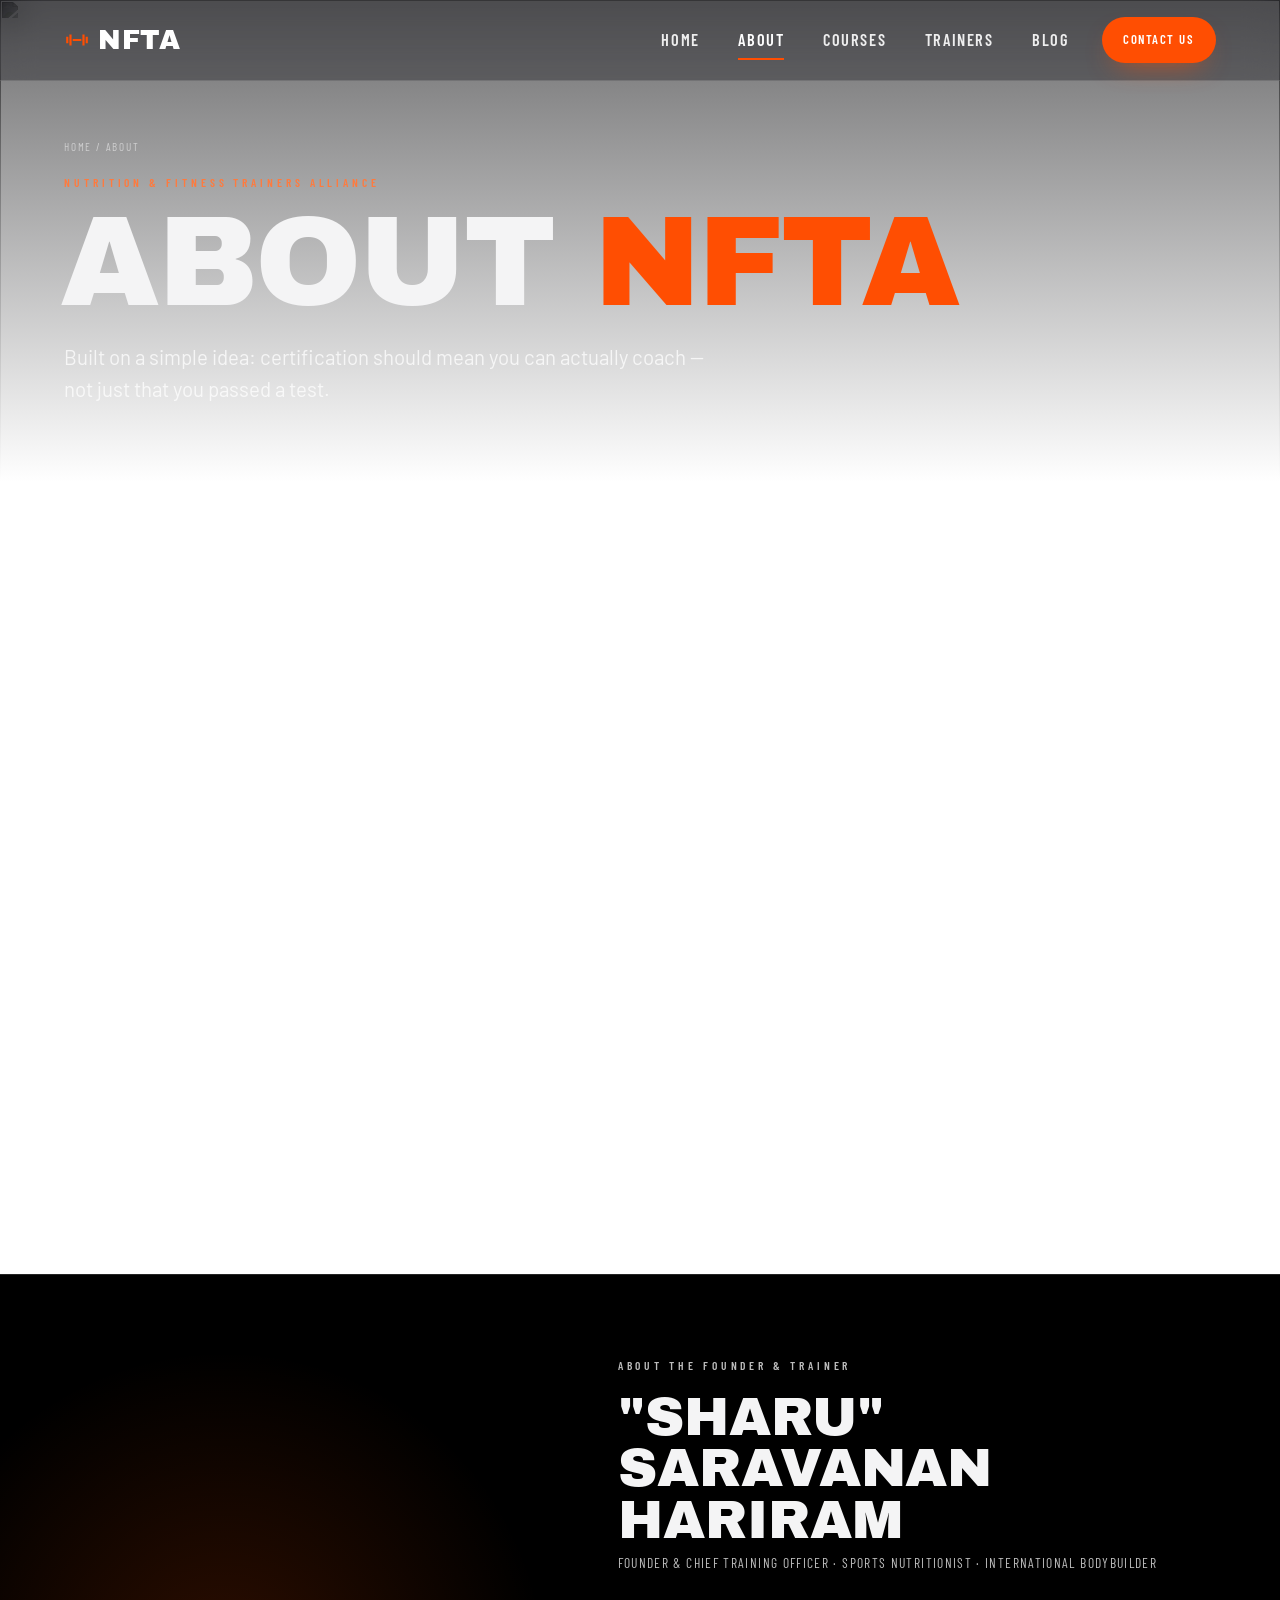
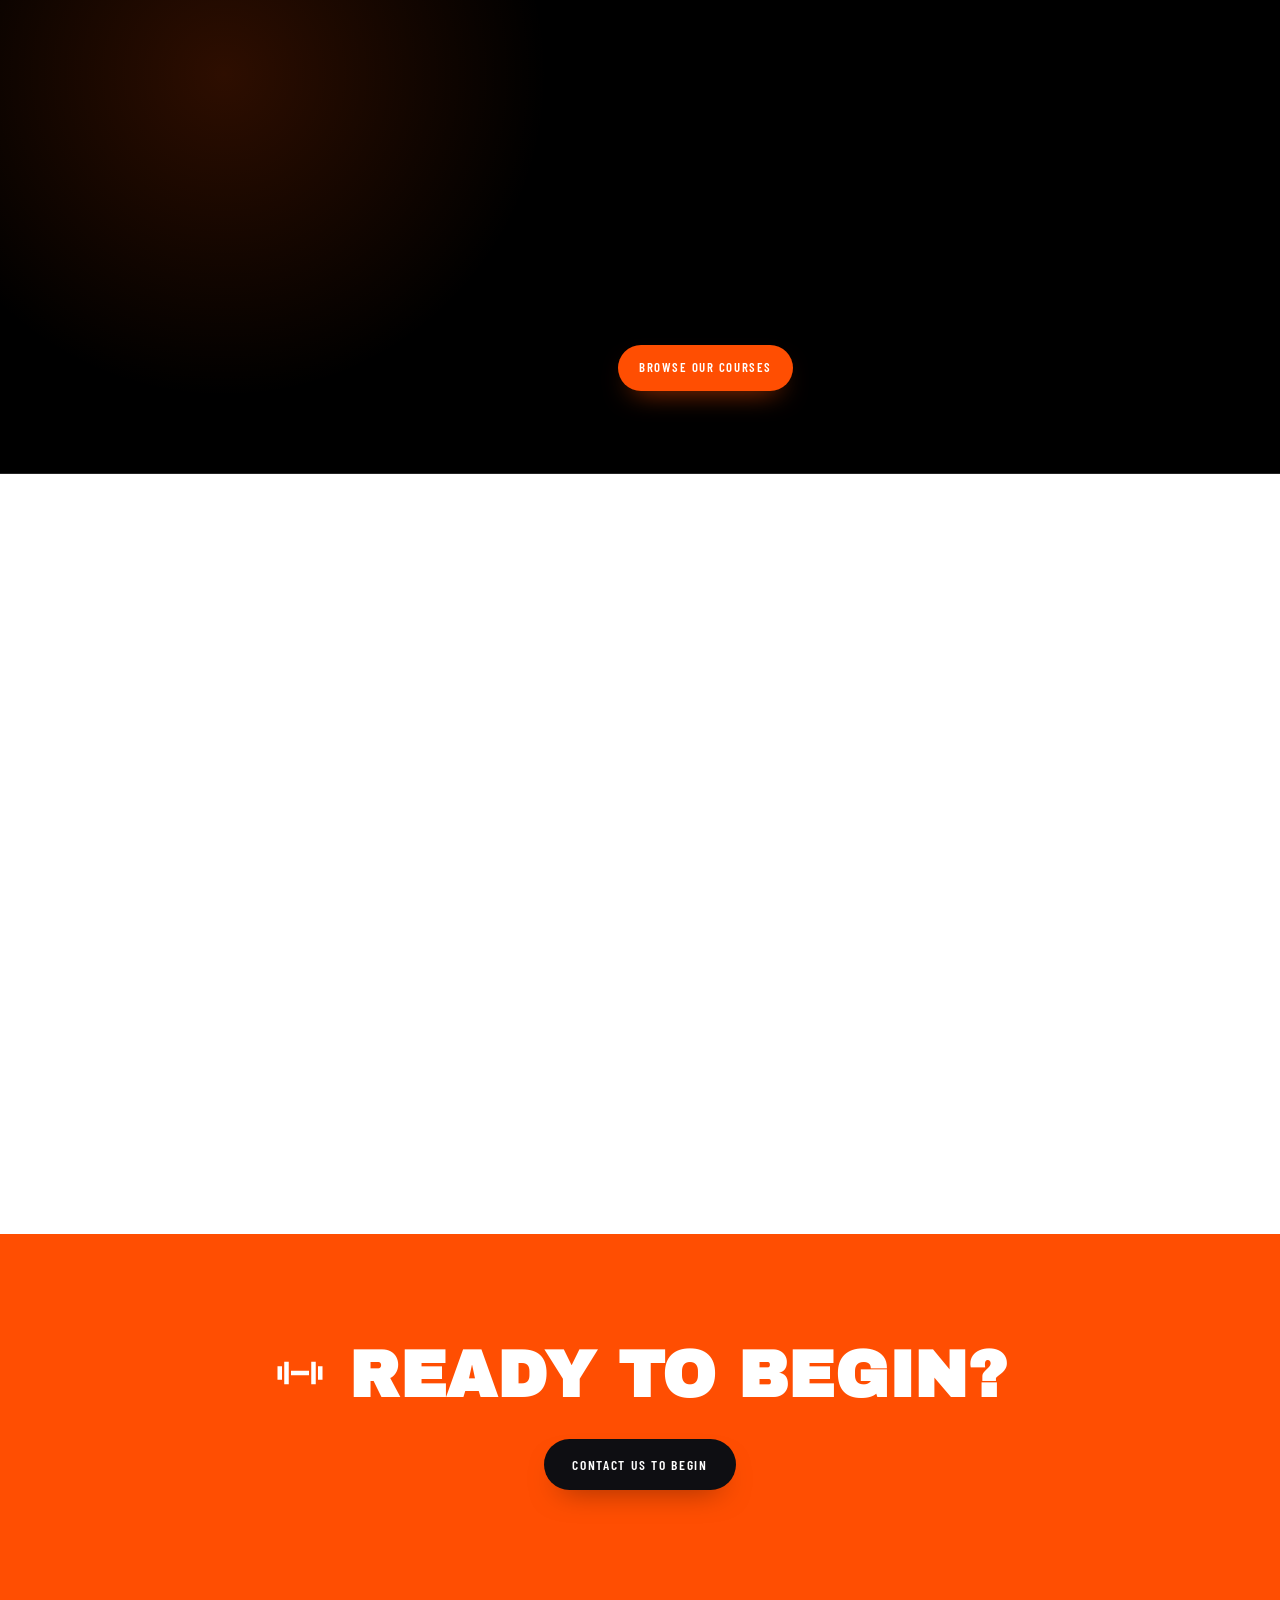
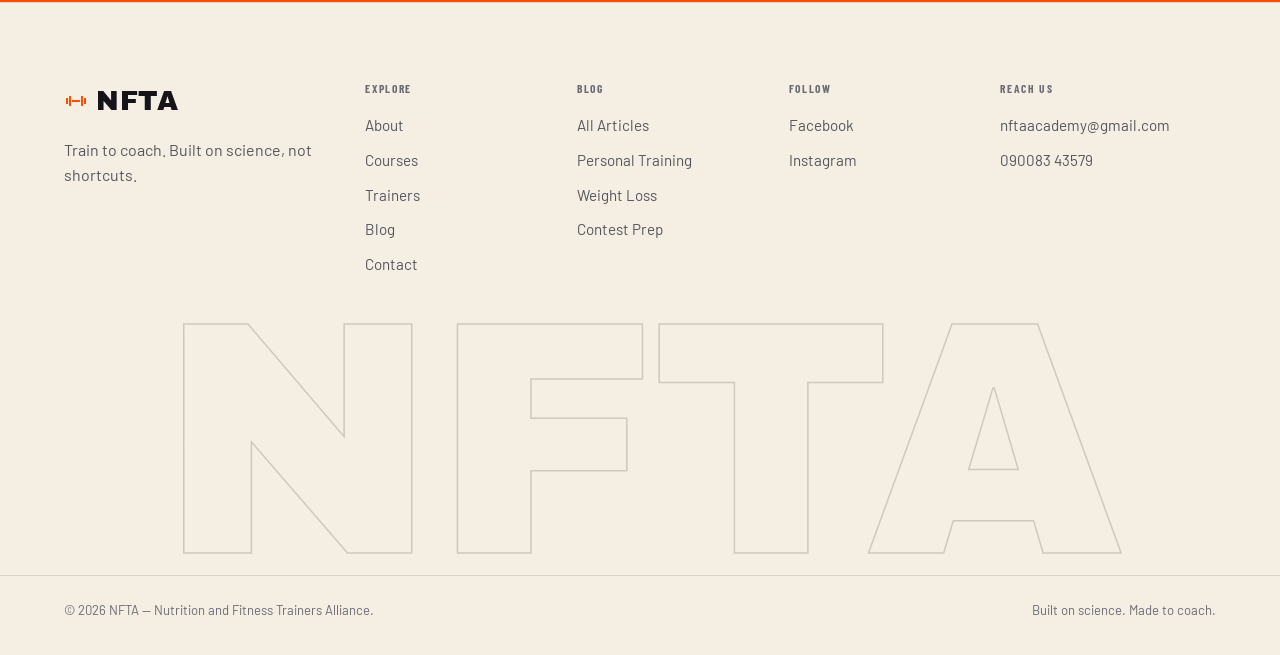
==== commit 299a7eb5: "Footer: cream background, Blog menu column, orange NFTA wordmark on hover" ====
--- a/about.html
+++ b/about.html
@@ -17,7 +17,7 @@
   <link rel="preconnect" href="https://fonts.googleapis.com" />
   <link rel="preconnect" href="https://fonts.gstatic.com" crossorigin />
   <link href="https://fonts.googleapis.com/css2?family=Archivo+Black&family=Barlow+Condensed:wght@500;600;700&family=Barlow:wght@400;500;600;700&display=swap" rel="stylesheet" />
-  <link rel="stylesheet" href="assets/css/styles.css?v=5" />
+  <link rel="stylesheet" href="assets/css/styles.css?v=7" />
 </head>
 <body>
   <a class="skip" href="#main">Skip to content</a>
@@ -155,7 +155,7 @@
         <p>Train to coach. Built on science, not shortcuts.</p>
       </div>
       <nav class="footer__nav" aria-label="Explore"><h4>Explore</h4><a href="about.html">About</a><a href="courses.html">Courses</a><a href="trainers.html">Trainers</a><a href="blog.html">Blog</a><a href="contact.html">Contact</a></nav>
-      <nav class="footer__nav" aria-label="Social"><h4>Follow</h4><a href="https://www.facebook.com/NFTA.Academy" target="_blank" rel="noopener">Facebook</a><a href="https://instagram.com/nfta.academy" target="_blank" rel="noopener">Instagram</a></nav>
+      <nav class="footer__nav" aria-label="Blog"><h4>Blog</h4><a href="blog.html">All Articles</a><a href="blog.html">Personal Training</a><a href="blog.html">Weight Loss</a><a href="blog.html">Contest Prep</a></nav><nav class="footer__nav" aria-label="Social"><h4>Follow</h4><a href="https://www.facebook.com/NFTA.Academy" target="_blank" rel="noopener">Facebook</a><a href="https://instagram.com/nfta.academy" target="_blank" rel="noopener">Instagram</a></nav>
       <div class="footer__nav"><h4>Reach us</h4><a href="mailto:nftaacademy@gmail.com">nftaacademy@gmail.com</a><a href="tel:09008343579">090083 43579</a></div>
     </div>
     <div class="footer__wordmark" aria-hidden="true">NFTA</div>
@@ -164,6 +164,6 @@
 
   <script src="https://cdnjs.cloudflare.com/ajax/libs/gsap/3.12.5/gsap.min.js"></script>
   <script src="https://cdnjs.cloudflare.com/ajax/libs/gsap/3.12.5/ScrollTrigger.min.js"></script>
-  <script src="assets/js/main.js?v=5"></script>
+  <script src="assets/js/main.js?v=7"></script>
 </body>
 </html>
--- a/assets/css/styles.css
+++ b/assets/css/styles.css
@@ -13,6 +13,7 @@
   --muted:     #55555f;
   --muted-2:   #6b6b75;
   --ink:       #0e0e12;   /* dark-band background */
+  --cream:     #f4efe2;   /* footer background */
 
   /* Brand orange */
   --accent:    #ff4e02;   /* fills, large display accents */
@@ -30,7 +31,7 @@
 
 /* ---- Dark bands: re-scope tokens to light text so sections that sit
    over photography or need contrast stay legible on a white site ---- */
-.hero, .page-hero, .founder-feat, .footer{
+.hero, .page-hero, .founder-feat{
   color:var(--text);
   --text:#f4f4f5;
   --muted:rgba(255,255,255,.74);
@@ -39,7 +40,6 @@
   --surface:#17171c; --surface-2:#1e1e24;
   --accent-hi:#ff7a3d;   /* bright orange text on dark */
 }
-.footer{ background:var(--ink); }
 .founder__photo figcaption{ color:#fff; }
 .founder__photo figcaption span{ color:rgba(255,255,255,.72); }
 .founder__photo figcaption em{ color:#ff7a3d; }
@@ -159,6 +159,13 @@
   --text:#14141a;                 /* dark on the white bar */
   --muted:#3a3a44;
 }
+/* Home uses a light hero, so its nav is light glass + dark text by default */
+.nav--light{
+  background:rgba(255,255,255,.72);
+  border-bottom-color:var(--line);
+  --text:#14141a;
+  --muted:#3a3a44;
+}
 .nav__brand{ display:flex; align-items:center; gap:.5rem; color:var(--text); }
 .nav__mark{ color:var(--accent); }
 .nav__name{ font-family:var(--f-display); font-size:1.7rem; letter-spacing:.02em; }
@@ -213,6 +220,56 @@
 }
 .hero__display .line{ display:block; overflow:hidden; }
 .hero__display .w{ display:inline-block; transform:translateY(105%); }
+
+/* =========================================================
+   HERO 2 (light, split)
+   ========================================================= */
+.hero2{ background:var(--bg); overflow:hidden; }
+.hero2__inner{
+  max-width:var(--maxw); margin:0 auto;
+  padding:clamp(7rem,11vw,9rem) var(--pad) clamp(3rem,6vw,5rem);
+  display:grid; grid-template-columns:1.08fr .92fr; gap:clamp(2rem,5vw,4.5rem); align-items:center;
+  min-height:100svh;
+}
+.hero2__text .eyebrow{ margin-bottom:1.1rem; }
+.hero2__title{
+  font-family:var(--f-display); text-transform:uppercase; font-weight:400;
+  font-size:clamp(2.9rem,6.4vw,6.2rem); line-height:.92; letter-spacing:-.02em;
+  margin-bottom:1.4rem;
+}
+.hero2__title .accent{ color:var(--accent); }
+.hero2__sub{ color:var(--muted); font-size:clamp(1.02rem,1.4vw,1.22rem); max-width:46ch; }
+.hero2__cta{ display:flex; flex-wrap:wrap; gap:1rem; margin-top:2rem; }
+.hero2__trust{ display:flex; gap:clamp(1.4rem,3vw,2.6rem); margin-top:2.6rem; }
+.hero2__stat{ position:relative; padding-right:clamp(1.4rem,3vw,2.6rem); }
+.hero2__stat:not(:last-child)::after{ content:""; position:absolute; right:0; top:.2em; bottom:.2em; width:1px; background:var(--line); }
+.hero2__stat b{ font-family:var(--f-display); font-size:clamp(1.8rem,3vw,2.5rem); color:var(--accent); display:block; line-height:1; }
+.hero2__stat span{ font-family:var(--f-head); text-transform:uppercase; letter-spacing:.08em; font-size:.74rem; color:var(--muted); margin-top:.45rem; display:block; }
+
+.hero2__visual{ position:relative; justify-self:end; width:100%; max-width:480px; }
+.hero2__accent{
+  position:absolute; z-index:0; right:-4%; top:-6%; width:72%; height:82%;
+  background:var(--accent); border-radius:var(--r);
+}
+.hero2__img{ position:relative; z-index:1; border-radius:var(--r); overflow:hidden; box-shadow:0 40px 80px -40px rgba(0,0,0,.45); border:1px solid var(--line); }
+.hero2__img img{ width:100%; aspect-ratio:4/5; object-fit:cover; }
+.hero2__badge{
+  position:absolute; z-index:2; left:-1.5rem; bottom:1.6rem;
+  background:#fff; border:1px solid var(--line); border-radius:12px;
+  padding:.9rem 1.2rem; box-shadow:0 20px 40px -22px rgba(0,0,0,.4);
+  display:grid; gap:.15rem;
+}
+.hero2__badge b{ font-family:var(--f-head); text-transform:uppercase; letter-spacing:.04em; font-size:1rem; color:var(--text); }
+.hero2__badge span{ font-size:.78rem; color:var(--muted); }
+
+@media (max-width:900px){
+  .hero2__inner{ grid-template-columns:1fr; min-height:auto; gap:3rem; padding-top:6.5rem; }
+  .hero2__visual{ justify-self:start; max-width:420px; }
+}
+@media (max-width:480px){
+  .hero2__trust{ flex-wrap:wrap; gap:1.2rem 1.6rem; }
+  .hero2__badge{ left:1rem; }
+}
 
 /* =========================================================
    MARQUEE
@@ -405,10 +462,10 @@
 /* =========================================================
    FOOTER
    ========================================================= */
-.footer{ background:var(--ink); border-top:1px solid var(--line); overflow:hidden; }
+.footer{ background:var(--cream); border-top:1px solid var(--line); overflow:hidden; }
 .footer__cols{
   max-width:var(--maxw); margin:0 auto; padding:clamp(3rem,6vw,5rem) var(--pad) 2rem;
-  display:grid; grid-template-columns:1.6fr 1fr 1fr 1.3fr; gap:2rem;
+  display:grid; grid-template-columns:1.5fr 1fr 1fr 1fr 1.2fr; gap:2rem;
 }
 .footer__brand p{ color:var(--muted); margin-top:1rem; max-width:28ch; }
 .footer__nav{ display:grid; gap:.7rem; align-content:start; }
@@ -418,10 +475,12 @@
 .footer__wordmark{
   font-family:var(--f-display); text-align:center;
   font-size:clamp(5rem,26vw,24rem); line-height:.8;
-  letter-spacing:-.01em; color:rgba(255,255,255,.04);
-  -webkit-text-stroke:1px rgba(255,255,255,.14);
+  letter-spacing:-.01em; color:transparent;
+  -webkit-text-stroke:1.5px rgba(14,14,18,.17);
   padding:0 var(--pad); user-select:none;
-}
+  transition:color .4s ease, -webkit-text-stroke-color .4s ease;
+}
+.footer__wordmark:hover{ color:var(--accent); -webkit-text-stroke-color:var(--accent); }
 .footer__base{
   max-width:var(--maxw); margin:0 auto; padding:1.5rem var(--pad) 2.2rem;
   display:flex; justify-content:space-between; gap:1rem; flex-wrap:wrap;
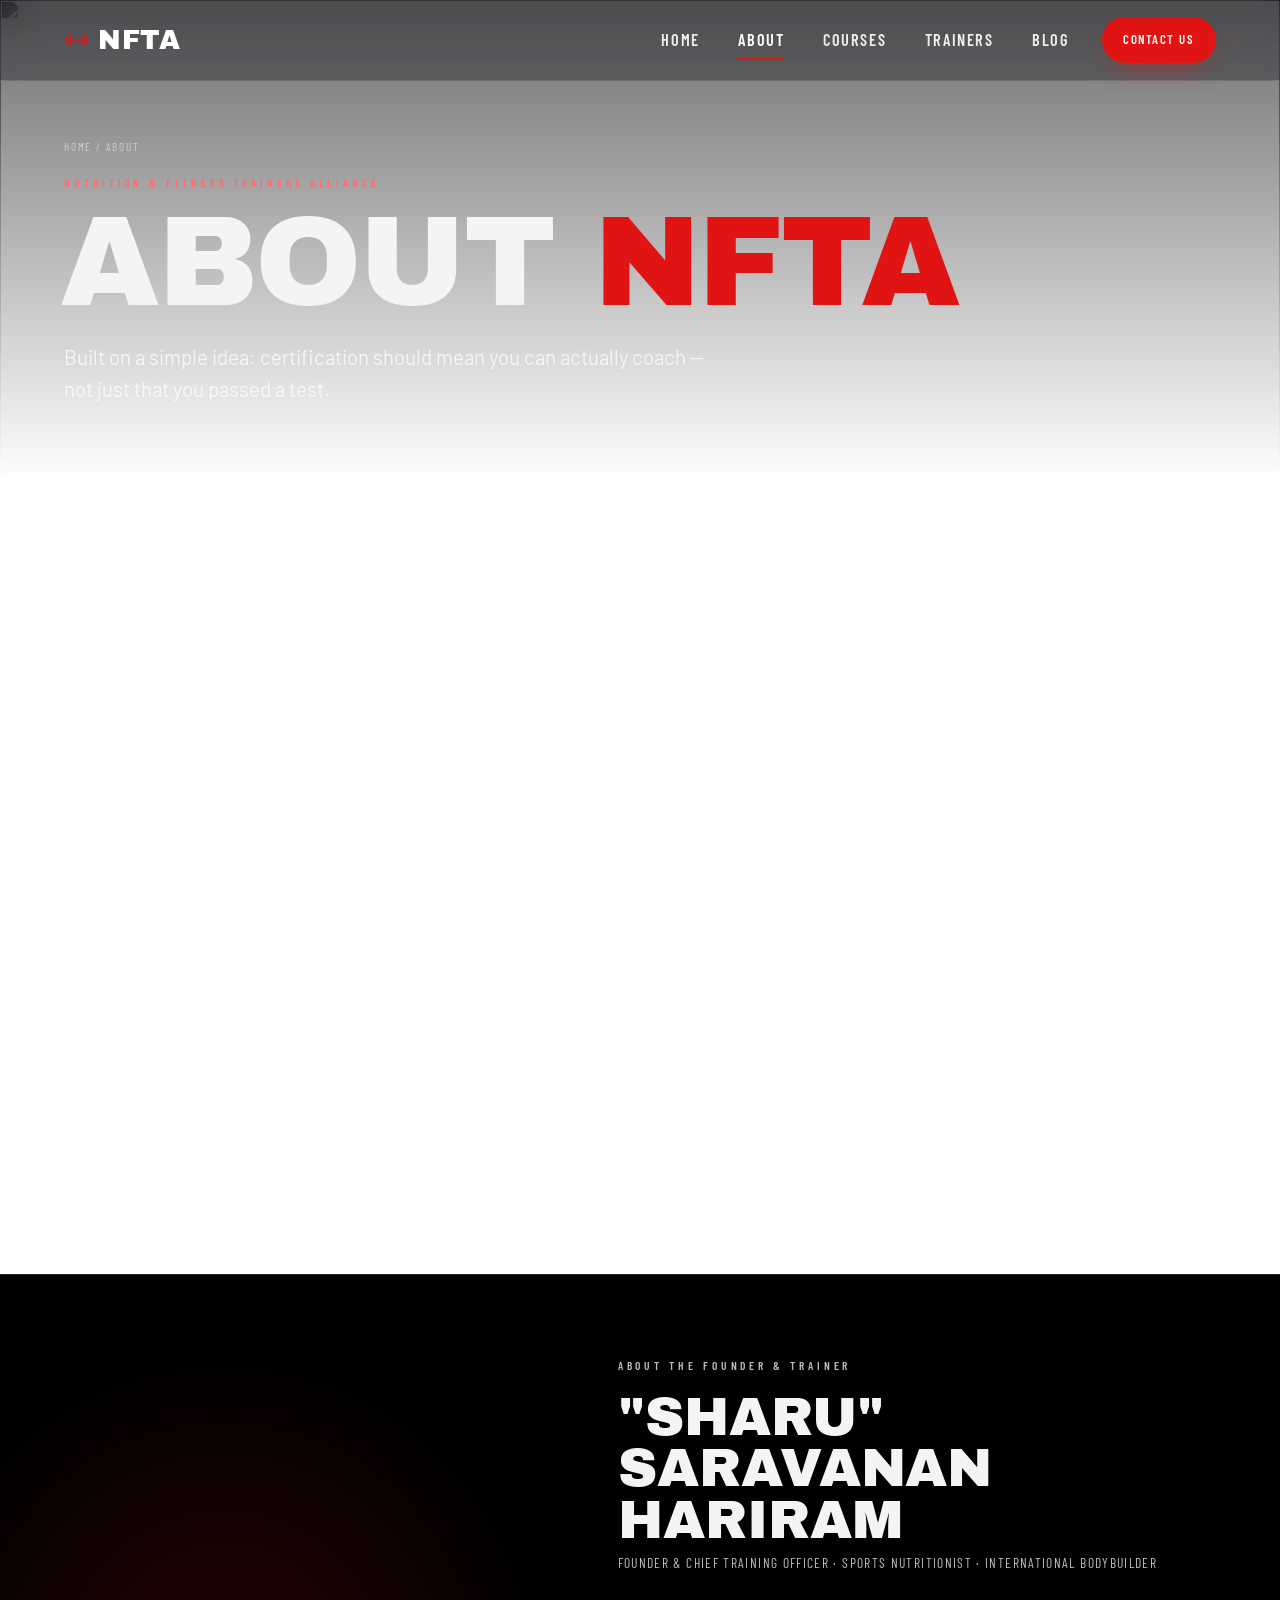
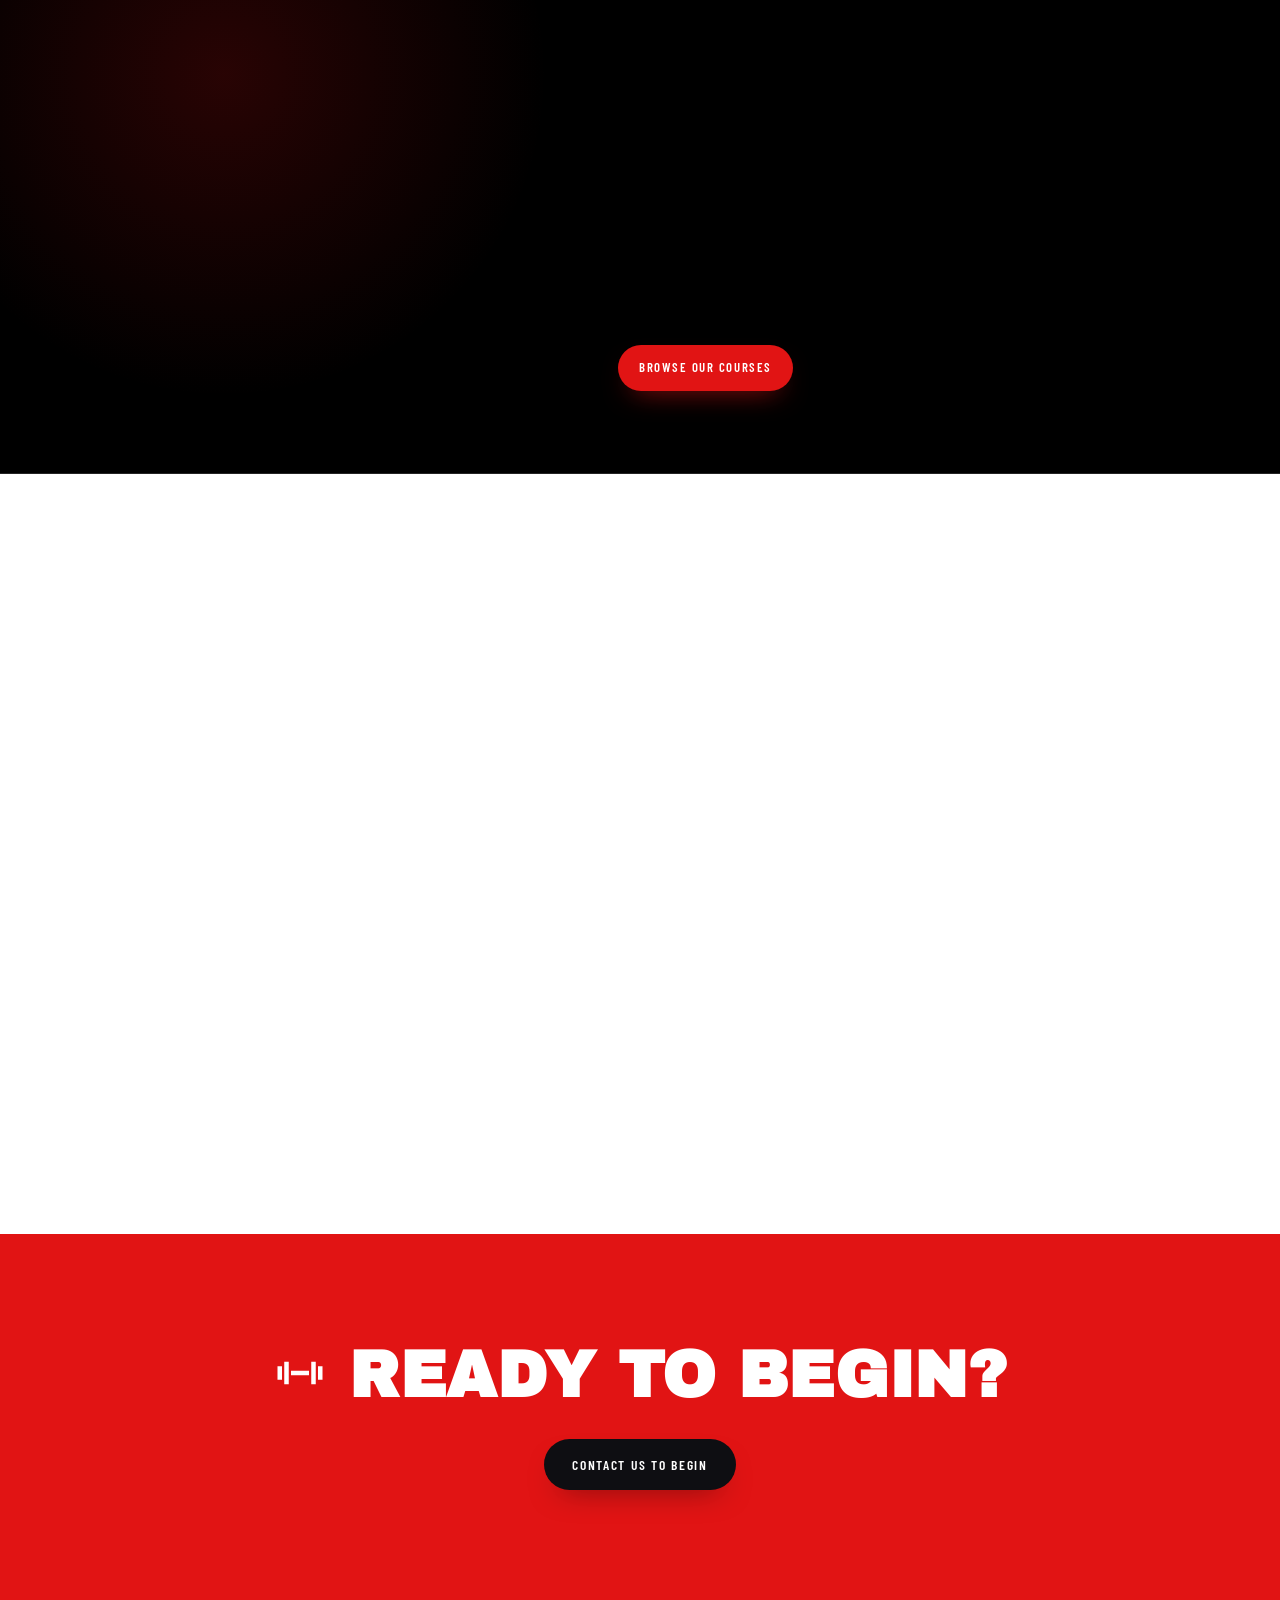
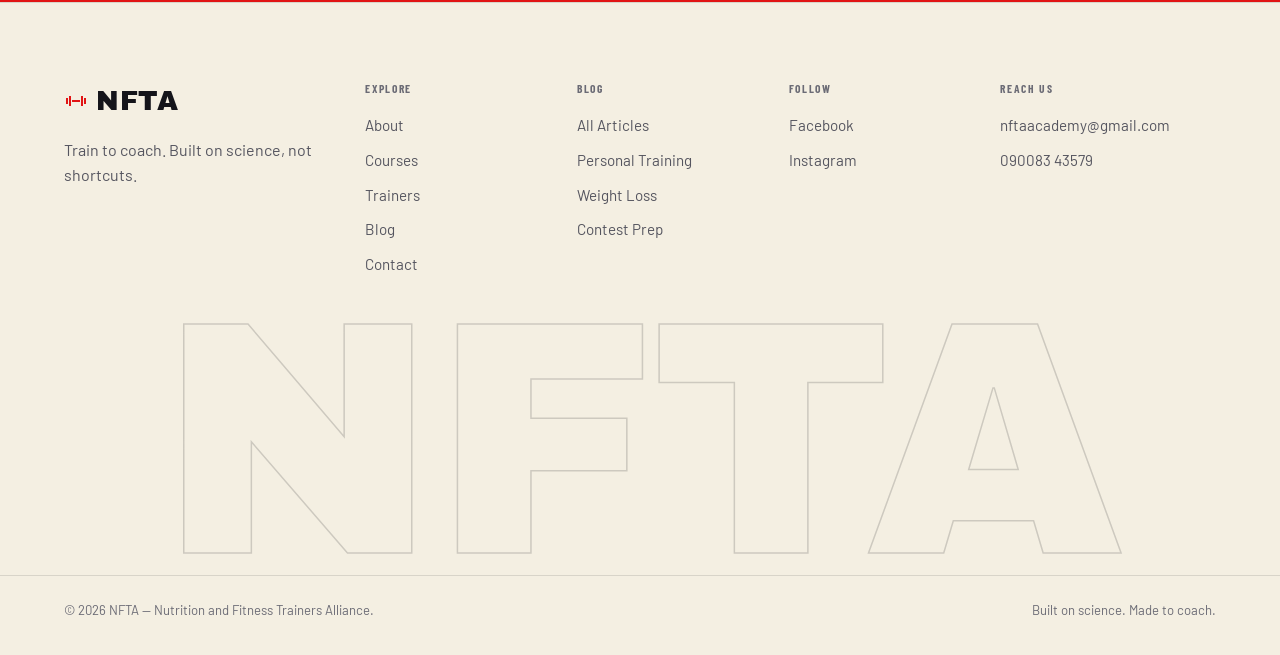
==== commit e30d3315: "Change accent color from orange to red (#e11414)" ====
--- a/about.html
+++ b/about.html
@@ -7,7 +7,7 @@
   <meta name="description" content="Learn about NFTA (Nutrition and Fitness Trainers Alliance), founded by Saravanan &quot;Sharu&quot; Hariram, offering certified training in fitness, nutrition, and contest prep." />
   <meta name="keywords" content="About NFTA, NFTA story, certified trainers, fitness leadership, Saravanan Sharu Hariram" />
   <link rel="canonical" href="https://nfta.co.in/about.html" />
-  <link rel="icon" href="data:image/svg+xml,%3Csvg xmlns='http://www.w3.org/2000/svg' viewBox='0 0 24 24'%3E%3Crect width='24' height='24' rx='5' fill='%230b0b0d'/%3E%3Cpath d='M2 9h2v6H2zM20 9h2v6h-2zM5 7h2v10H5zM17 7h2v10h-2zM8 11h8v2H8z' fill='%23ff4e02'/%3E%3C/svg%3E" />
+  <link rel="icon" href="data:image/svg+xml,%3Csvg xmlns='http://www.w3.org/2000/svg' viewBox='0 0 24 24'%3E%3Crect width='24' height='24' rx='5' fill='%230b0b0d'/%3E%3Cpath d='M2 9h2v6H2zM20 9h2v6h-2zM5 7h2v10H5zM17 7h2v10h-2zM8 11h8v2H8z' fill='%23e11414'/%3E%3C/svg%3E" />
   <meta property="og:title" content="About NFTA – Nutrition and Fitness Trainers Alliance" />
   <meta property="og:description" content="Founded by Saravanan &quot;Sharu&quot; Hariram — certified training in fitness, nutrition, and contest prep." />
   <meta property="og:type" content="website" />
@@ -17,7 +17,7 @@
   <link rel="preconnect" href="https://fonts.googleapis.com" />
   <link rel="preconnect" href="https://fonts.gstatic.com" crossorigin />
   <link href="https://fonts.googleapis.com/css2?family=Archivo+Black&family=Barlow+Condensed:wght@500;600;700&family=Barlow:wght@400;500;600;700&display=swap" rel="stylesheet" />
-  <link rel="stylesheet" href="assets/css/styles.css?v=7" />
+  <link rel="stylesheet" href="assets/css/styles.css?v=8" />
 </head>
 <body>
   <a class="skip" href="#main">Skip to content</a>
--- a/assets/css/styles.css
+++ b/assets/css/styles.css
@@ -16,9 +16,9 @@
   --cream:     #f4efe2;   /* footer background */
 
   /* Brand orange */
-  --accent:    #ff4e02;   /* fills, large display accents */
-  --accent-hi: #c43c00;   /* small orange TEXT on white (AA) + button hover */
-  --accent-dk: #cc3d00;
+  --accent:    #e11414;   /* fills, large display accents */
+  --accent-hi: #c00d0d;   /* small orange TEXT on white (AA) + button hover */
+  --accent-dk: #a30d0d;
 
   --maxw: 1280px;
   --pad: clamp(1.25rem, 5vw, 5rem);
@@ -38,11 +38,11 @@
   --muted-2:rgba(255,255,255,.52);
   --line:rgba(255,255,255,.14);
   --surface:#17171c; --surface-2:#1e1e24;
-  --accent-hi:#ff7a3d;   /* bright orange text on dark */
+  --accent-hi:#ff6a6a;   /* bright orange text on dark */
 }
 .founder__photo figcaption{ color:#fff; }
 .founder__photo figcaption span{ color:rgba(255,255,255,.72); }
-.founder__photo figcaption em{ color:#ff7a3d; }
+.founder__photo figcaption em{ color:#ff6a6a; }
 
 /* ---------- Reset ---------- */
 *,*::before,*::after{ box-sizing:border-box; margin:0; padding:0; }
@@ -110,7 +110,7 @@
 }
 .btn:hover{ transform:translateY(-3px); }
 .btn:active{ transform:translateY(-1px); transition-duration:.08s; }
-.btn--solid{ background:var(--accent); color:#fff; box-shadow:0 12px 28px -14px rgba(255,78,2,.8); }
+.btn--solid{ background:var(--accent); color:#fff; box-shadow:0 12px 28px -14px rgba(225,20,20,.8); }
 .btn--solid:hover{ background:var(--accent-hi); }
 .btn--outline{ border-color:var(--line); color:var(--text); }
 .btn--outline:hover{ border-color:var(--accent); color:var(--accent-hi); }
@@ -334,7 +334,7 @@
   overflow:hidden; display:flex; flex-direction:column;
   transition:transform .4s cubic-bezier(.2,.7,.2,1), border-color .4s;
 }
-.prog:hover{ transform:translateY(-6px); border-color:rgba(255,78,2,.5); }
+.prog:hover{ transform:translateY(-6px); border-color:rgba(225,20,20,.5); }
 .prog__img{ aspect-ratio:4/5; overflow:hidden; position:relative; }
 .prog__img img{ width:100%; height:100%; object-fit:cover; filter:grayscale(.4) brightness(.85);
   clip-path:inset(0 0 0 100%); transform:scale(1.08);
@@ -388,7 +388,7 @@
   position:relative; transition:transform .4s, border-color .4s;
 }
 .plan:hover{ transform:translateY(-6px); }
-.plan--feature{ background:linear-gradient(180deg, rgba(255,78,2,.14), var(--surface) 60%); border-color:var(--accent); box-shadow:0 30px 70px -40px rgba(255,78,2,.7); }
+.plan--feature{ background:linear-gradient(180deg, rgba(225,20,20,.14), var(--surface) 60%); border-color:var(--accent); box-shadow:0 30px 70px -40px rgba(225,20,20,.7); }
 .plan__badge{
   position:absolute; top:-.8rem; left:1.8rem;
   background:var(--accent); color:#fff;
@@ -604,7 +604,7 @@
 }
 .founder-feat::before{
   content:""; position:absolute; left:-10%; top:10%; width:55%; height:80%;
-  background:radial-gradient(circle, rgba(255,78,2,.18), transparent 68%); pointer-events:none;
+  background:radial-gradient(circle, rgba(225,20,20,.18), transparent 68%); pointer-events:none;
 }
 .founder-feat__grid{
   max-width:var(--maxw); margin:0 auto; padding:clamp(3rem,6vw,5rem) var(--pad);
@@ -725,7 +725,7 @@
   display:flex; flex-direction:column; background:var(--surface); border:1px solid var(--line); border-radius:var(--r);
   overflow:hidden; transition:transform .4s cubic-bezier(.2,.7,.2,1), border-color .4s, box-shadow .4s;
 }
-.post:hover{ transform:translateY(-6px); border-color:rgba(255,78,2,.5); box-shadow:0 24px 50px -34px rgba(0,0,0,.4); }
+.post:hover{ transform:translateY(-6px); border-color:rgba(225,20,20,.5); box-shadow:0 24px 50px -34px rgba(0,0,0,.4); }
 .post__img{ aspect-ratio:16/10; overflow:hidden; }
 .post__img img{ width:100%; height:100%; object-fit:cover; transition:transform .6s; }
 .post:hover .post__img img{ transform:scale(1.05); }
